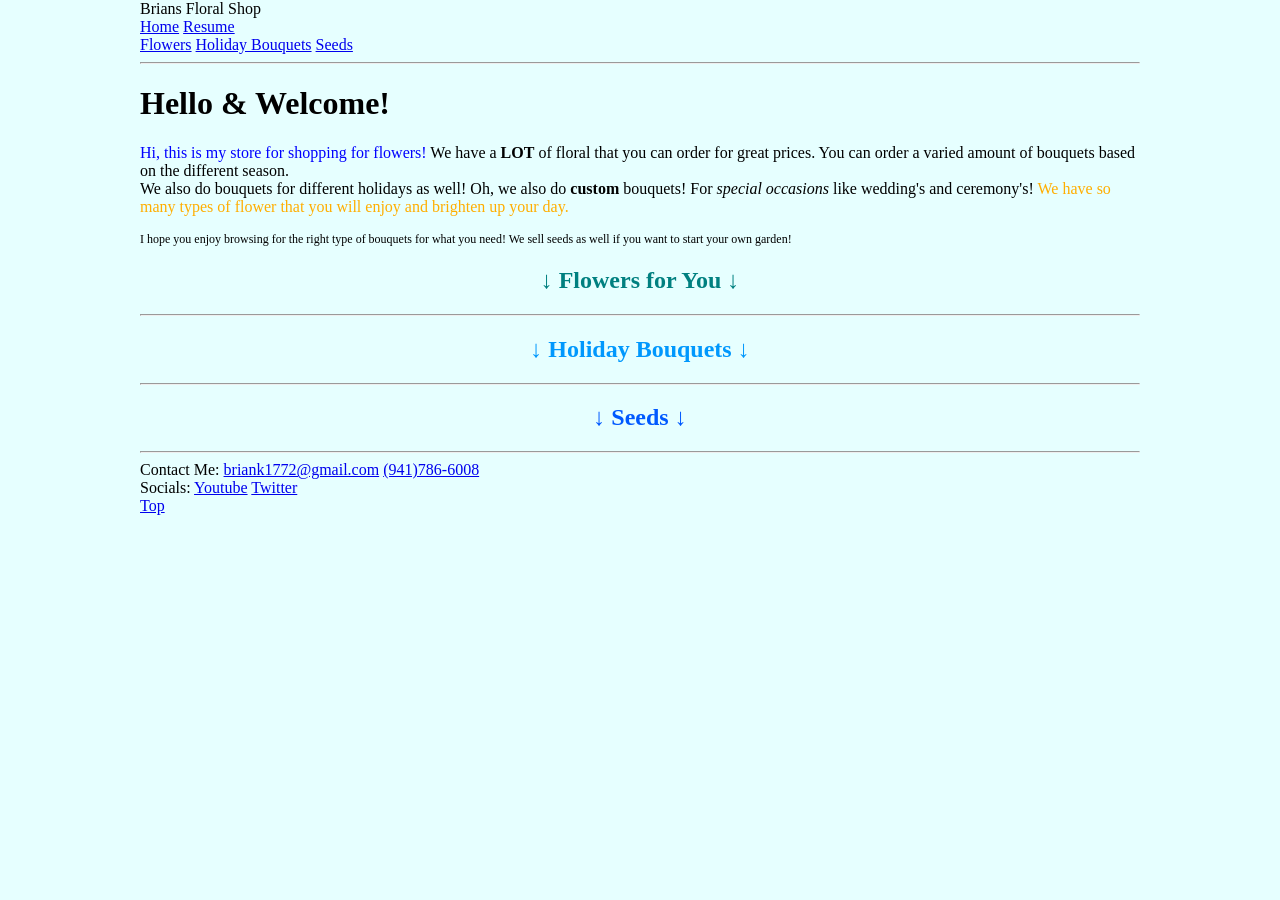
==== index.html @ 4b7fc326 "Rename BrainsFloralShop/index.html to index.html" ====
<!DOCTYPE HTML>
<html>
<head>
    <Title>Brians Floral Shop</Title>
    <meta charset="utf-8">
    <meta name="author" content="Brian">
    <meta name="description" content="This site is for browsing and buying flowers.">
    <!--Created on 8/17, 2026-->
</head>
<body style="background-color:#e6ffff; max-width: 1000px; margin:auto;">
    <header>Brians Floral Shop</header>
    <nav id="Top">
        <a href="index.htm">Home</a>
        <a href="Resume.htm">Resume</a><br>
        <a href="#Flowers">Flowers</a>
        <a href="#Holiday">Holiday Bouquets</a>
        <a href="#Seeds">Seeds</a>
    </nav>
    <main>
    <hr>
    <h1>Hello & Welcome!</h1>
    <p><span style="color:blue">Hi, this is my store for shopping for flowers!</span> We have a <b>LOT</b> of floral
    that you can order for great prices. You can order a varied amount of bouquets
    based on the different season.<br> We also do bouquets for different holidays as well!
    Oh, we also do <b>custom</b> bouquets! For <em>special occasions</em> like 
    wedding's and ceremony's! <span style="color:rgb(255, 174, 0)">We have so many types of flower that you will enjoy
    and brighten up your day.</span><br></p>
    <p style="font-size:12px">I hope you enjoy browsing for the right type of bouquets for what you need! We sell seeds as well if you want to start your own garden!</p>
    <h2 style="color:#008080; text-align: center" id="Flowers">↓ Flowers for You ↓</h2>
    <hr>
    <h2 style="color:rgb(0, 152, 253); text-align: center" id="Holiday">↓ Holiday Bouquets ↓</h2>
    <hr>
    <h2 style="color:rgb(0, 89, 255); text-align: center" id="Seeds">↓ Seeds ↓</h2>
    </main>
    <hr>
    <footer>
        Contact Me:
        <a href="mailto:briank1772@gmail.com">briank1772@gmail.com</a>
        <a href="tel:9417866008">(941)786-6008</a><br>
        Socials:
        <a href="https://www.youtube.com" target="_blank">Youtube</a>
        <a href="https://x.com/home" target="_blank">Twitter</a><br>
        <a href="#Top">Top</a><br>
    </footer>
</body>
</html>
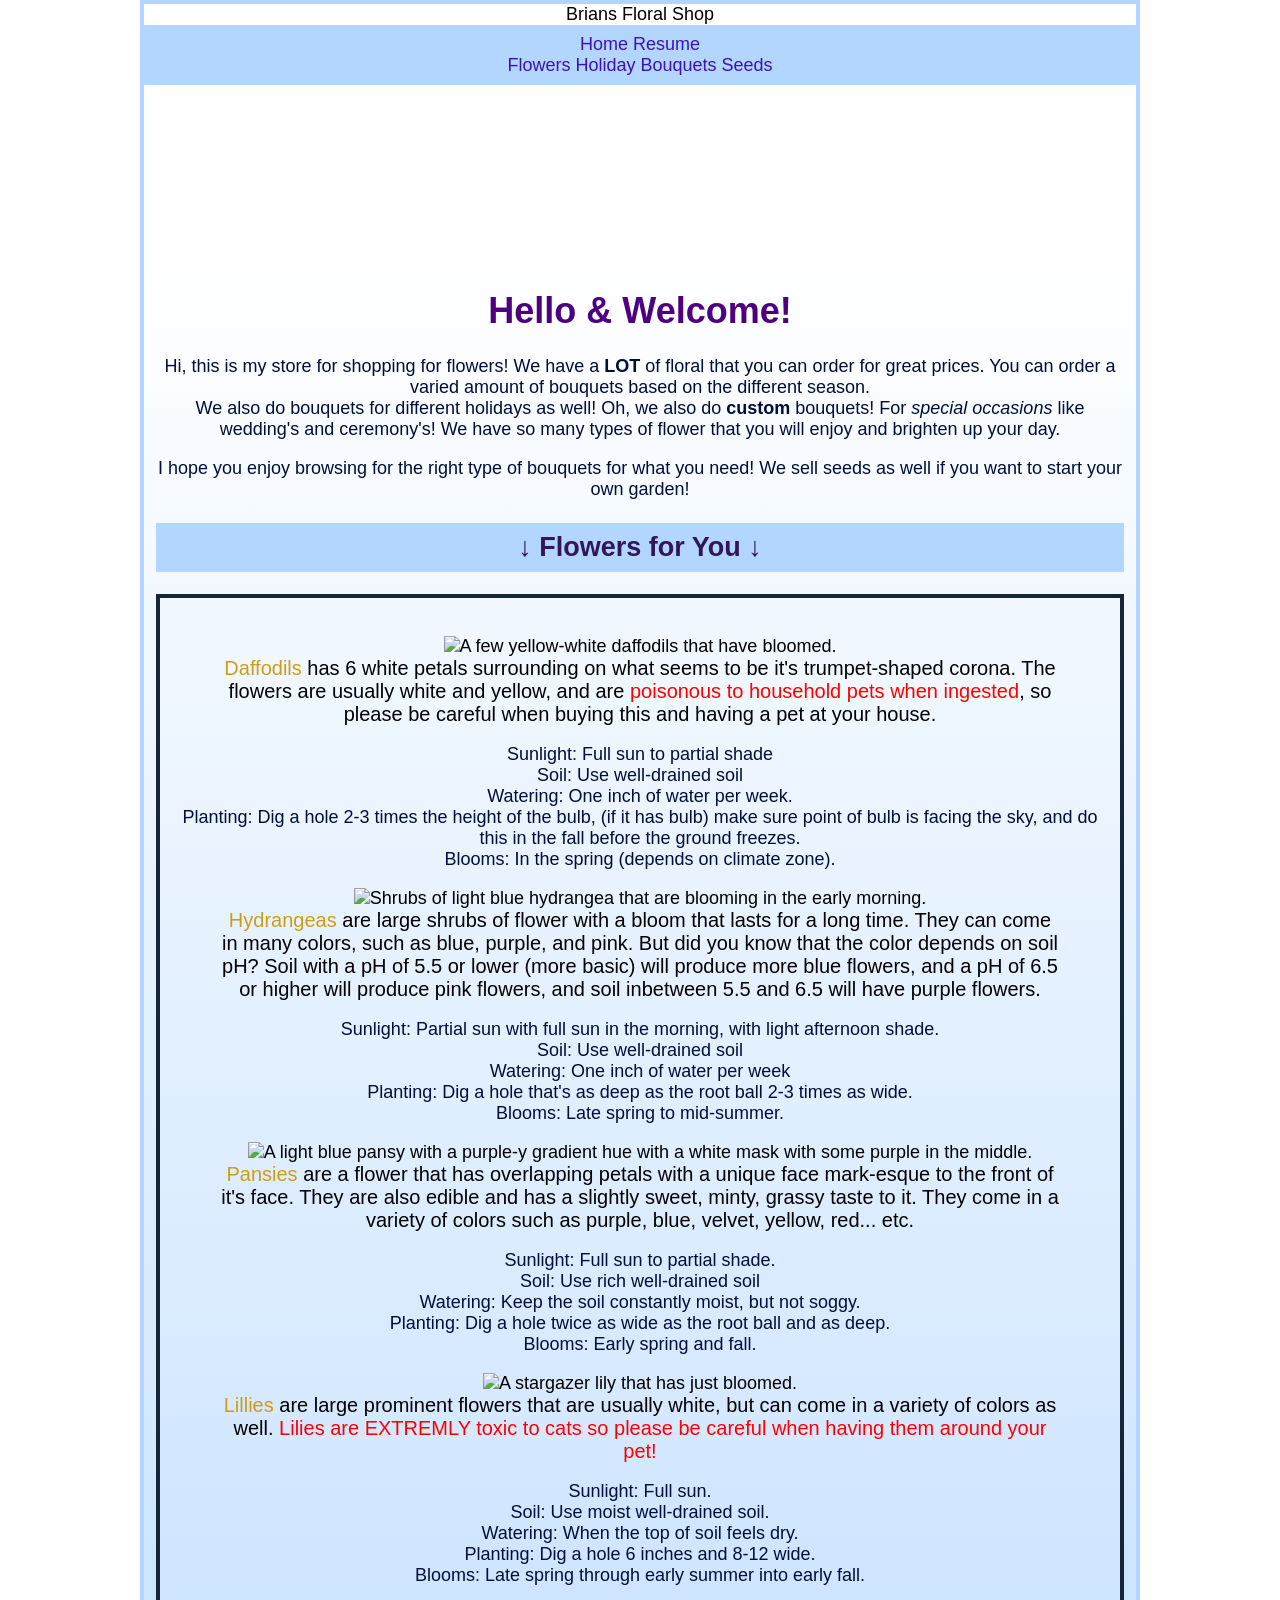
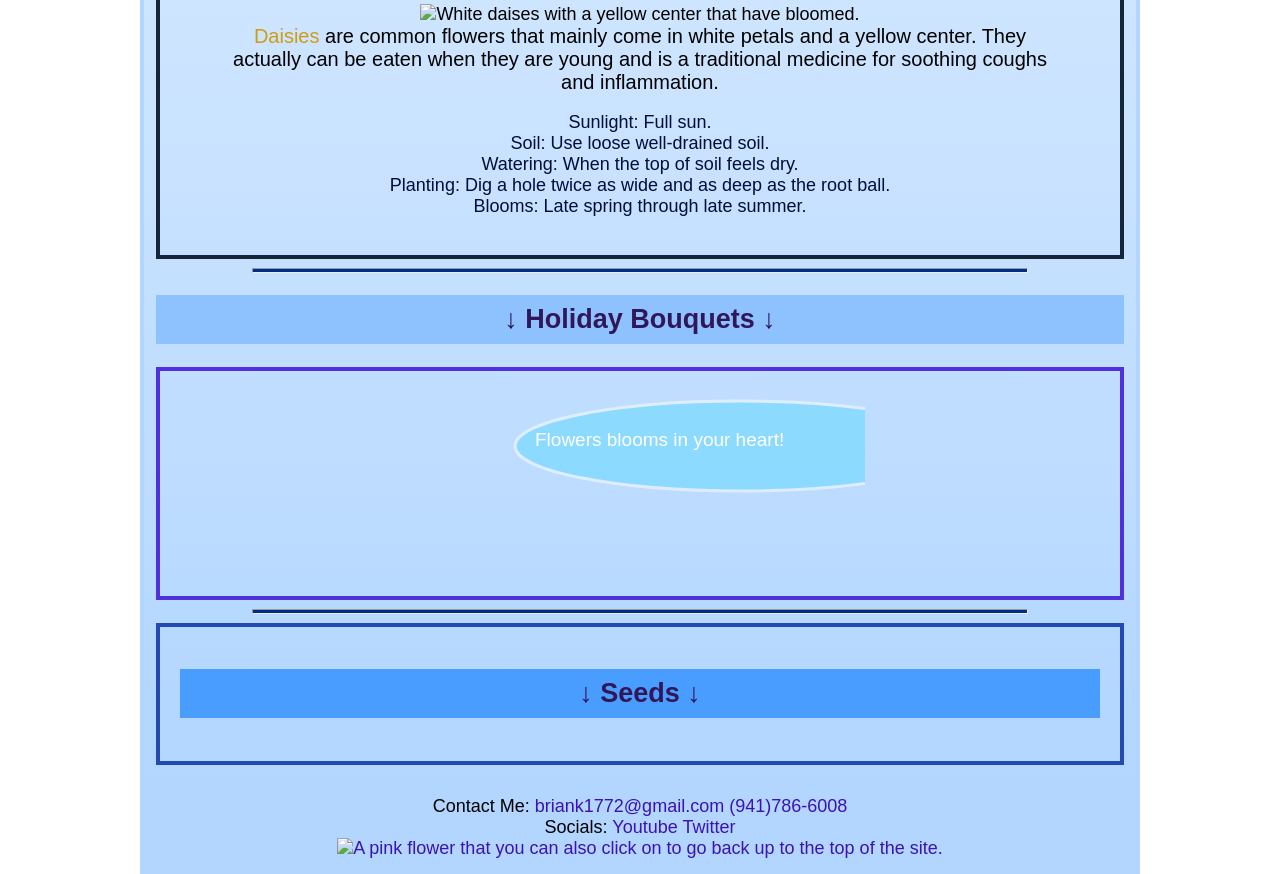
==== commit 0b6e6191: "Add files via upload" ====
--- a/index.html
+++ b/index.html
@@ -5,42 +5,121 @@
     <meta charset="utf-8">
     <meta name="author" content="Brian">
     <meta name="description" content="This site is for browsing and buying flowers.">
+    <meta name="viewport" content="width=device-width, initial-scale=1.0">
+    <link href="epicstyle.css" rel="stylesheet" type="text/css">
+    <style>
+    </style>
+    <!--maybe there is too many borders-->
     <!--Created on 8/17, 2026-->
 </head>
-<body style="background-color:#e6ffff; max-width: 1000px; margin:auto;">
-    <header>Brians Floral Shop</header>
+<body>
+    <div id="Whole">
+    <header> Brians Floral Shop
     <nav id="Top">
-        <a href="index.htm">Home</a>
-        <a href="Resume.htm">Resume</a><br>
+        <a href="index.html">Home</a>
+        <a href="resume.html">Resume</a><br>
         <a href="#Flowers">Flowers</a>
         <a href="#Holiday">Holiday Bouquets</a>
         <a href="#Seeds">Seeds</a>
-    </nav>
+    </nav></header>
+
     <main>
-    <hr>
     <h1>Hello & Welcome!</h1>
-    <p><span style="color:blue">Hi, this is my store for shopping for flowers!</span> We have a <b>LOT</b> of floral
+    <p>Hi, this is my store for shopping for flowers! We have a <b>LOT</b> of floral
     that you can order for great prices. You can order a varied amount of bouquets
     based on the different season.<br> We also do bouquets for different holidays as well!
     Oh, we also do <b>custom</b> bouquets! For <em>special occasions</em> like 
-    wedding's and ceremony's! <span style="color:rgb(255, 174, 0)">We have so many types of flower that you will enjoy
-    and brighten up your day.</span><br></p>
-    <p style="font-size:12px">I hope you enjoy browsing for the right type of bouquets for what you need! We sell seeds as well if you want to start your own garden!</p>
-    <h2 style="color:#008080; text-align: center" id="Flowers">↓ Flowers for You ↓</h2>
+    wedding's and ceremony's! We have so many types of flower that you will enjoy
+    and brighten up your day.<br></p>
+    <p>I hope you enjoy browsing for the right type of bouquets for what you need! We sell seeds as well if you want to start your own garden!</p>
+
+    <h2 id="Flowers">↓ Flowers for You ↓</h2>
+    <div class="Flowers">
+    <figure><img src="images/daffodil4.jpg" alt="A few yellow-white daffodils that have bloomed."><figcaption><span>Daffodils</span> has 6 white petals surrounding
+        on what seems to be it's trumpet-shaped corona. The flowers are usually white and yellow, and are <span class="poisonous">poisonous
+        to household pets when ingested</span>, so please be careful when buying this and having a pet at your house.<br>
+    </figcaption> </figure>
+    <p>Sunlight: Full sun to partial shade<br>
+    Soil: Use well-drained soil<br>
+    Watering: One inch of water per week.<br>
+    Planting: Dig a hole 2-3 times the height of the bulb, (if it has bulb) make sure point of bulb is facing the sky, and do this in the fall before the ground freezes.<br>
+    Blooms: In the spring (depends on climate zone).
+    </p>
+    <figure><img src="images/hydragea.jpg" alt="Shrubs of light blue hydrangea that are blooming in the early morning."><figcaption><span>Hydrangeas</span> are large shrubs of flower with a bloom that lasts for a long time. They
+        can come in many colors, such as blue, purple, and pink. But did you know that the color depends on soil pH? Soil with a pH of 5.5 or lower (more basic) will produce
+        more blue flowers, and a pH of 6.5 or higher will produce pink flowers, and soil inbetween 5.5 and 6.5 will have purple flowers.
+    </figcaption></figure>
+    <p>Sunlight: Partial sun with full sun in the morning, with light afternoon shade.<br>
+    Soil: Use well-drained soil<br>
+    Watering: One inch of water per week<br>
+    Planting: Dig a hole that's as deep as the root ball 2-3 times as wide.<br>
+    Blooms: Late spring to mid-summer.
+    </p>
+    <figure><img src="images/pansies.jpg" alt="A light blue pansy with a purple-y gradient hue with a white mask with some purple in the middle."><figcaption><span>Pansies</span> are a flower that has overlapping petals with a unique face mark-esque
+        to the front of it's face. They are also edible and has a slightly sweet, minty, grassy taste to it. They come in a variety of colors such as purple, blue, velvet,
+        yellow, red... etc.
+    </figcaption></figure>
+    <p>Sunlight: Full sun to partial shade.<br>
+    Soil: Use rich well-drained soil<br>
+    Watering: Keep the soil constantly moist, but not soggy.<br>
+    Planting: Dig a hole twice as wide as the root ball and as deep.<br>
+    Blooms: Early spring and fall.
+    </p>
+    <figure><img src="images/stargazerlily.jpg" alt="A stargazer lily that has just bloomed."><figcaption><span>Lillies</span> are large prominent flowers that are usually white, but can come in a variety of colors
+        as well. <span class="poisonous">Lilies are EXTREMLY toxic to cats so please be careful when having them around your pet!</span>
+    </figcaption></figure>
+    <p>Sunlight: Full sun.<br>
+    Soil: Use moist well-drained soil.<br>
+    Watering: When the top of soil feels dry.<br>
+    Planting: Dig a hole 6 inches and 8-12 wide.<br>
+    Blooms: Late spring through early summer into early fall.
+    </p>
+    <figure><img src="images/shastadaisy.jpg" alt="White daises with a yellow center that have bloomed."><figcaption><span>Daisies</span> are common flowers that mainly come in white petals and a yellow center. They actually
+        can be eaten when they are young and is a traditional medicine for soothing coughs and inflammation.
+    </figcaption></figure>
+    <p>Sunlight: Full sun.<br>
+    Soil: Use loose well-drained soil.<br>
+    Watering: When the top of soil feels dry.<br>
+    Planting: Dig a hole twice as wide and as deep as the root ball.<br>
+    Blooms: Late spring through late summer.
+    </p>
+    </div> <!--Close Flowers-->
+
     <hr>
-    <h2 style="color:rgb(0, 152, 253); text-align: center" id="Holiday">↓ Holiday Bouquets ↓</h2>
+
+    <h2 id="Holiday">↓ Holiday Bouquets ↓</h2>
+    <div class="Holiday">
+    <svg width="450" height="180">
+    <rect x="100" y="10" rx="500" ry="300" width="450" height="90" style="fill:rgb(93, 217, 255); stroke:rgb(255, 255, 255); stroke-width: 3; opacity:0.5" />
+    <text x="120" y="55" font-size="19" fill="white">Flowers blooms in your heart!
+    <!--This is hard to use.-->
+    <!--I still need to do bouquet's and seeds but I am running out of time and I want to upload the site now. I will do these later-->
+    </text>
+    </svg>
+    </div> <!--Close Holiday-->
+
     <hr>
-    <h2 style="color:rgb(0, 89, 255); text-align: center" id="Seeds">↓ Seeds ↓</h2>
+
+    <div class="Seeds">
+    <h2 id="Seeds">↓ Seeds ↓</h2>
+    </div> <!--Close Seeds-->
+    
     </main>
-    <hr>
+    </div> <!--Light blue border around page, close Whole-->
+  
+
     <footer>
+        <div id="Social">
         Contact Me:
         <a href="mailto:briank1772@gmail.com">briank1772@gmail.com</a>
         <a href="tel:9417866008">(941)786-6008</a><br>
         Socials:
         <a href="https://www.youtube.com" target="_blank">Youtube</a>
         <a href="https://x.com/home" target="_blank">Twitter</a><br>
-        <a href="#Top">Top</a><br>
+        <a href="#Top">
+            <img src="images/pinkflower.gif" alt="A pink flower that you can also click on to go back up to the top of the site.">
+        </a><br>
+        </div> <!--Close Social-->
     </footer>
 </body>
-</html>
+</html>
--- a/epicstyle.css
+++ b/epicstyle.css
@@ -0,0 +1,34 @@
+        body {max-width: 1000px; margin: auto; background-image:url(images/repeatflower.jpg); font-family: Century Gothic, sans-serif; font-size: 18px; text-align:center}
+        header {height:250px; background-image:url(images/banner.jpg); text-align: center}
+        main {background-image: linear-gradient(to bottom, rgb(255, 255, 255) 0%, #b2d6ff 100%); padding: 12px}
+        h1 {color:#4d0080}
+        h2 {color:#31175a; text-align: center}
+        p {color:rgb(0, 14, 59); font-size: 18px;}
+        figcaption {font-size: 20px;}
+        span {color:rgb(206, 157, 21)}
+        hr {width:80%; height:3px; background-color:rgb(0, 44, 138)}
+        aside {width:20%; float:left; text-align:right; padding:14px; box-sizing:border-box;}
+        section {width:95%; padding:10px; box-sizing:border-box; }
+        abbr {border-bottom: 3px dotted black; cursor: help}
+        footer {background-color:#b2d6ff}
+        footer a {color:rgb(61, 18, 179); text-decoration:none;} /* no underline */
+        footer a:hover {color:rgb(0, 197, 181)}
+        nav {background-color:#b2d6ff; text-align: center; padding: 10px}
+        nav a {color:rgb(61, 18, 179); text-decoration:none;} /* no underline */
+        nav a:hover {color:rgb(0, 197, 181)}
+        nav nav ul li.selected a {color:white; background-color:gray}
+        nav li {display:inline; list-style:none} /* no bullets */
+        .Flowers {border: 4px solid #152638; padding: 20px}
+        .Holiday {border: 4px solid #4f30db; padding: 20px}
+        .Seeds {border: 4px solid #224ab1; padding: 20px}
+        .poisonous {color:rgb(255, 0, 0)}
+        #Resume { border: 4px solid #074588; padding: 20px; 
+                margin: 20px; background-color: #e7f6ff; box-shadow: 10px 5px 5px #888888; }
+        #Resume a {color:rgb(61, 18, 179); text-decoration:none;} /* no underline */
+        #Resume a:hover {color:rgb(0, 197, 181)}
+        #Whole {border: 4px solid #b2d6ff; padding: 0px; text-align: center}
+        #Social {text-align: center; padding: 15px}
+        #Top {background-color: #b2d6ff; padding: 9px;}
+        #Flowers {background-color: #b2d6ff; padding: 9px;}
+        #Holiday {background-color: #8ec2ff; padding: 9px;}
+        #Seeds {background-color: #489dff; padding: 9px;}
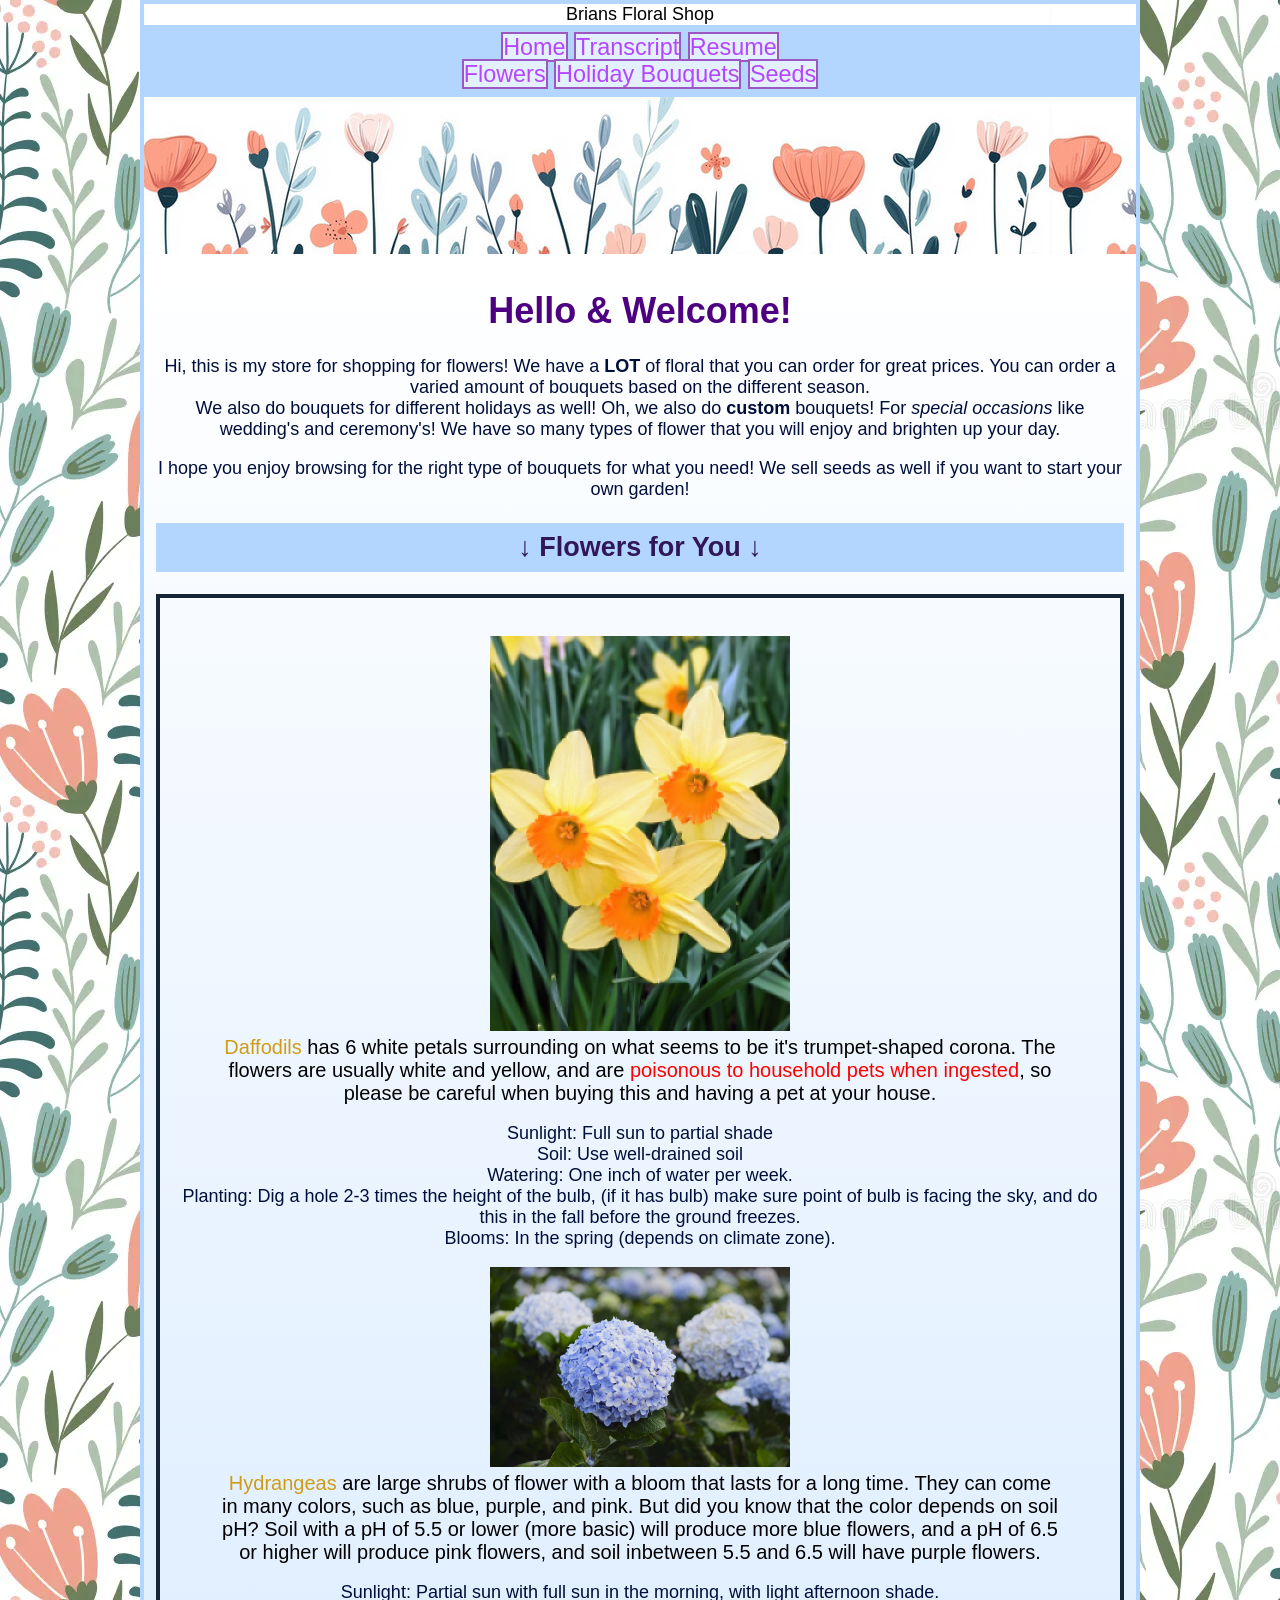
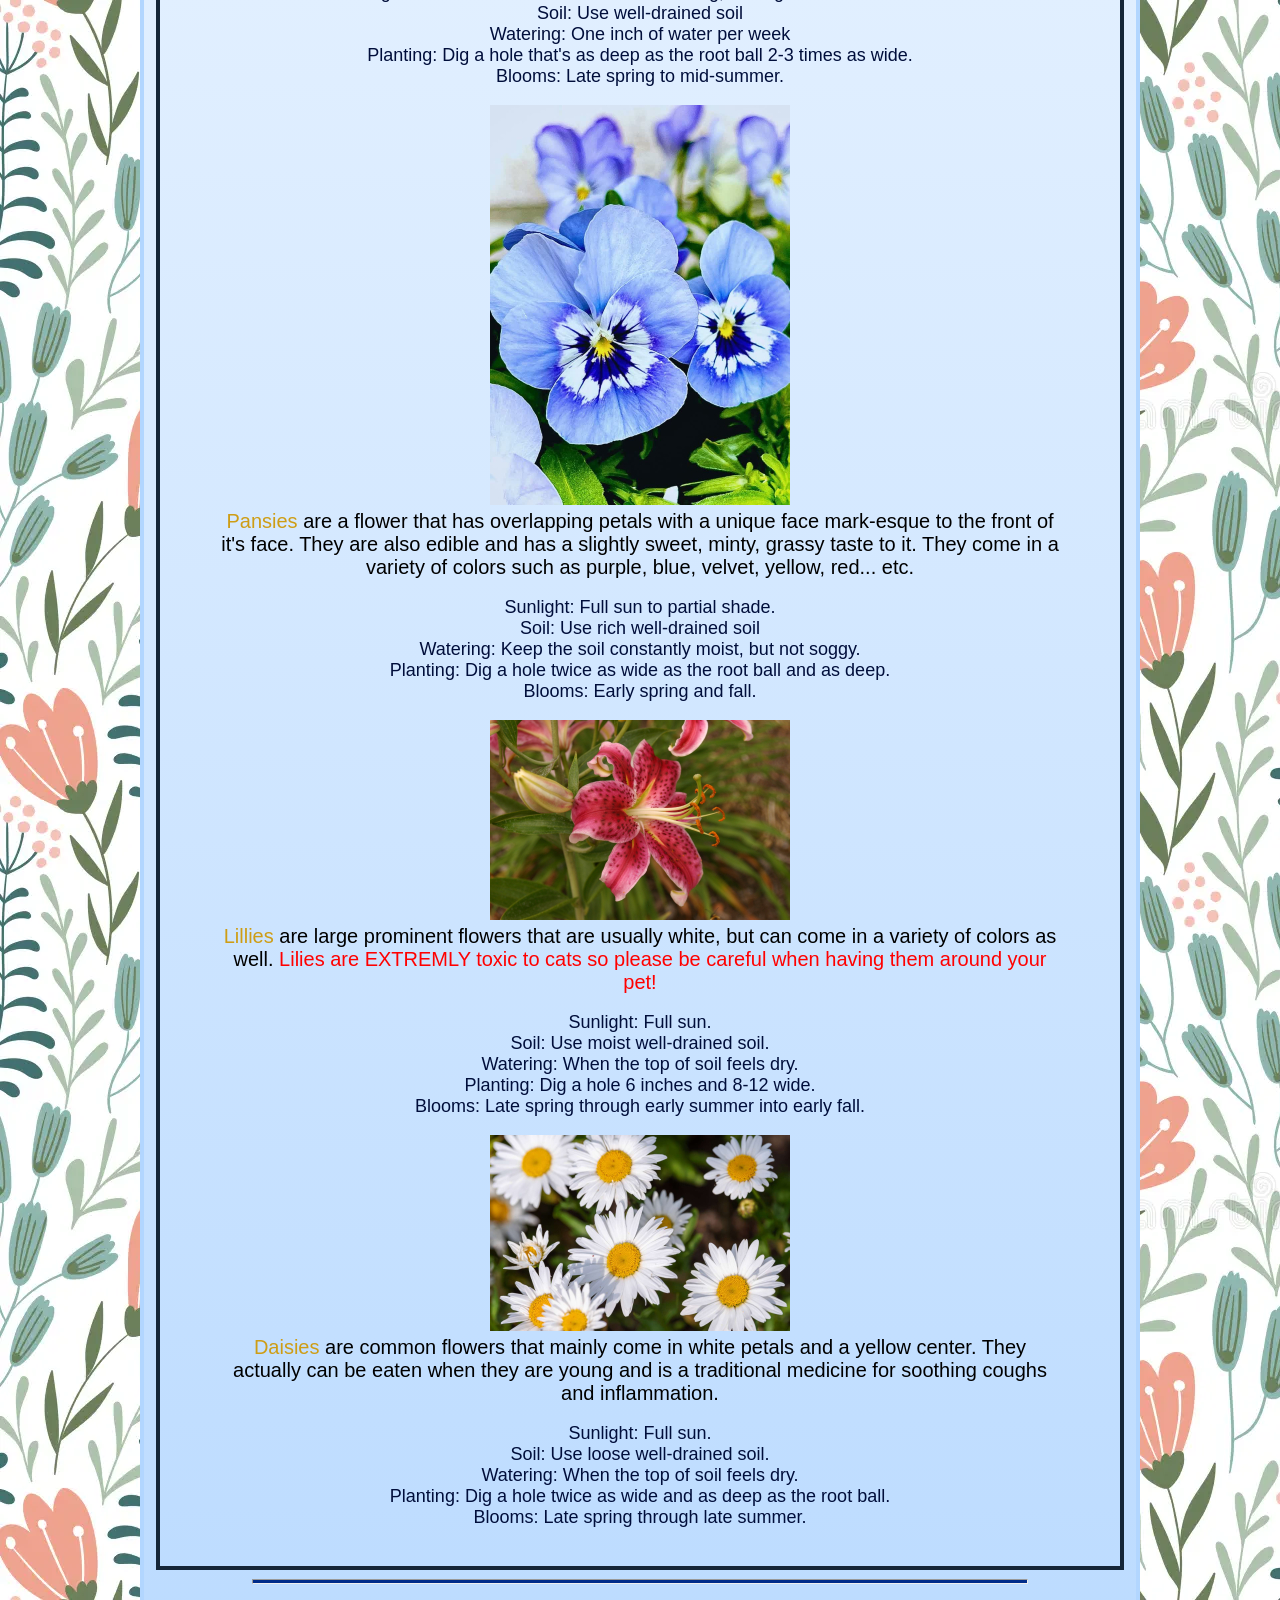
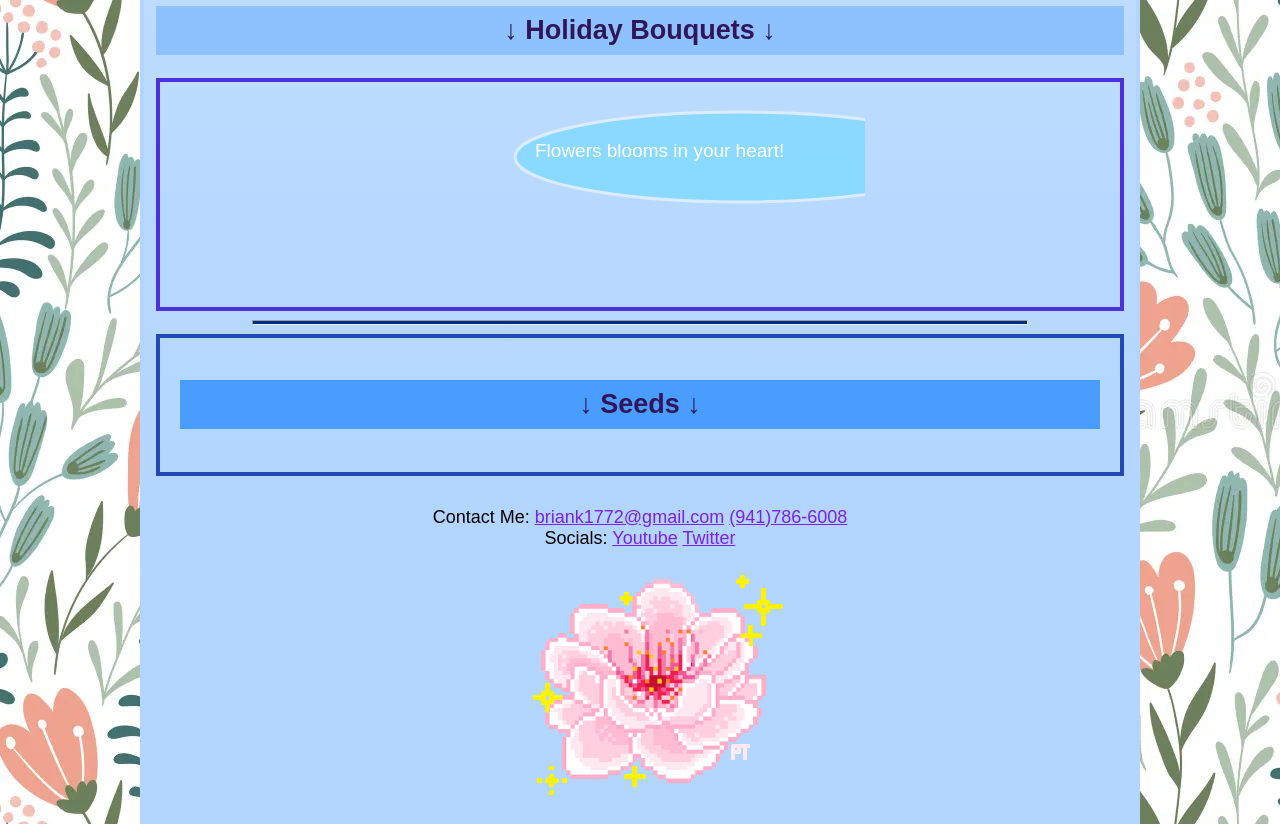
==== commit 28d5e9b4: "Add files via upload" ====
--- a/index.html
+++ b/index.html
@@ -17,6 +17,7 @@
     <header> Brians Floral Shop
     <nav id="Top">
         <a href="index.html">Home</a>
+        <a href="transcript.html">Transcript</a>
         <a href="resume.html">Resume</a><br>
         <a href="#Flowers">Flowers</a>
         <a href="#Holiday">Holiday Bouquets</a>
--- a/epicstyle.css
+++ b/epicstyle.css
@@ -3,6 +3,7 @@
         main {background-image: linear-gradient(to bottom, rgb(255, 255, 255) 0%, #b2d6ff 100%); padding: 12px}
         h1 {color:#4d0080}
         h2 {color:#31175a; text-align: center}
+        h3 {color:#6200ff; text-align: center}
         p {color:rgb(0, 14, 59); font-size: 18px;}
         figcaption {font-size: 20px;}
         span {color:rgb(206, 157, 21)}
@@ -10,21 +11,30 @@
         aside {width:20%; float:left; text-align:right; padding:14px; box-sizing:border-box;}
         section {width:95%; padding:10px; box-sizing:border-box; }
         abbr {border-bottom: 3px dotted black; cursor: help}
+        li {text-align: center; padding: 5px}
+        ul {list-style-image: url(images/yellowflower.png); text-align: center; padding-inline: 20px; font-size: 1.1em}
+        ol {list-style: decimal; text-align: center; padding-inline: 20px; font-size: 1.1em}
+        dl {text-align: center; padding-inline: 20px; font-size: 1.1em}
         footer {background-color:#b2d6ff}
-        footer a {color:rgb(61, 18, 179); text-decoration:none;} /* no underline */
+        footer a {color:rgb(125, 33, 230);}
         footer a:hover {color:rgb(0, 197, 181)}
-        nav {background-color:#b2d6ff; text-align: center; padding: 10px}
-        nav a {color:rgb(61, 18, 179); text-decoration:none;} /* no underline */
+        nav {background-color:#b2d6ff; text-align: center; padding: 20px; font-size: 1.3em;}
+        nav a {color:rgb(181, 70, 255); text-decoration:none; background-color: #e3f0ff; border: 2px solid #9b58c2; display:block; width:30%;} /* no underline */
         nav a:hover {color:rgb(0, 197, 181)}
         nav nav ul li.selected a {color:white; background-color:gray}
-        nav li {display:inline; list-style:none} /* no bullets */
+        nav li {display:inline; list-style:none;} /* no bullets */
+        nav li a {border:2px #200077 solid; padding:6px}
+        @media only screen and (min-width: 640px) {nav a {display:inline}
+        nav li {display:inline; padding: 6px; list-style:none;} }
         .Flowers {border: 4px solid #152638; padding: 20px}
         .Holiday {border: 4px solid #4f30db; padding: 20px}
         .Seeds {border: 4px solid #224ab1; padding: 20px}
         .poisonous {color:rgb(255, 0, 0)}
+        #Transcript { border: 4px solid #074588; padding: 20px; 
+                margin: 20px; background-color: #e7f6ff; box-shadow: 10px 5px 5px #888888; }
         #Resume { border: 4px solid #074588; padding: 20px; 
                 margin: 20px; background-color: #e7f6ff; box-shadow: 10px 5px 5px #888888; }
-        #Resume a {color:rgb(61, 18, 179); text-decoration:none;} /* no underline */
+        #Resume a {color:rgb(181, 70, 255); text-decoration:none;} /* no underline */
         #Resume a:hover {color:rgb(0, 197, 181)}
         #Whole {border: 4px solid #b2d6ff; padding: 0px; text-align: center}
         #Social {text-align: center; padding: 15px}
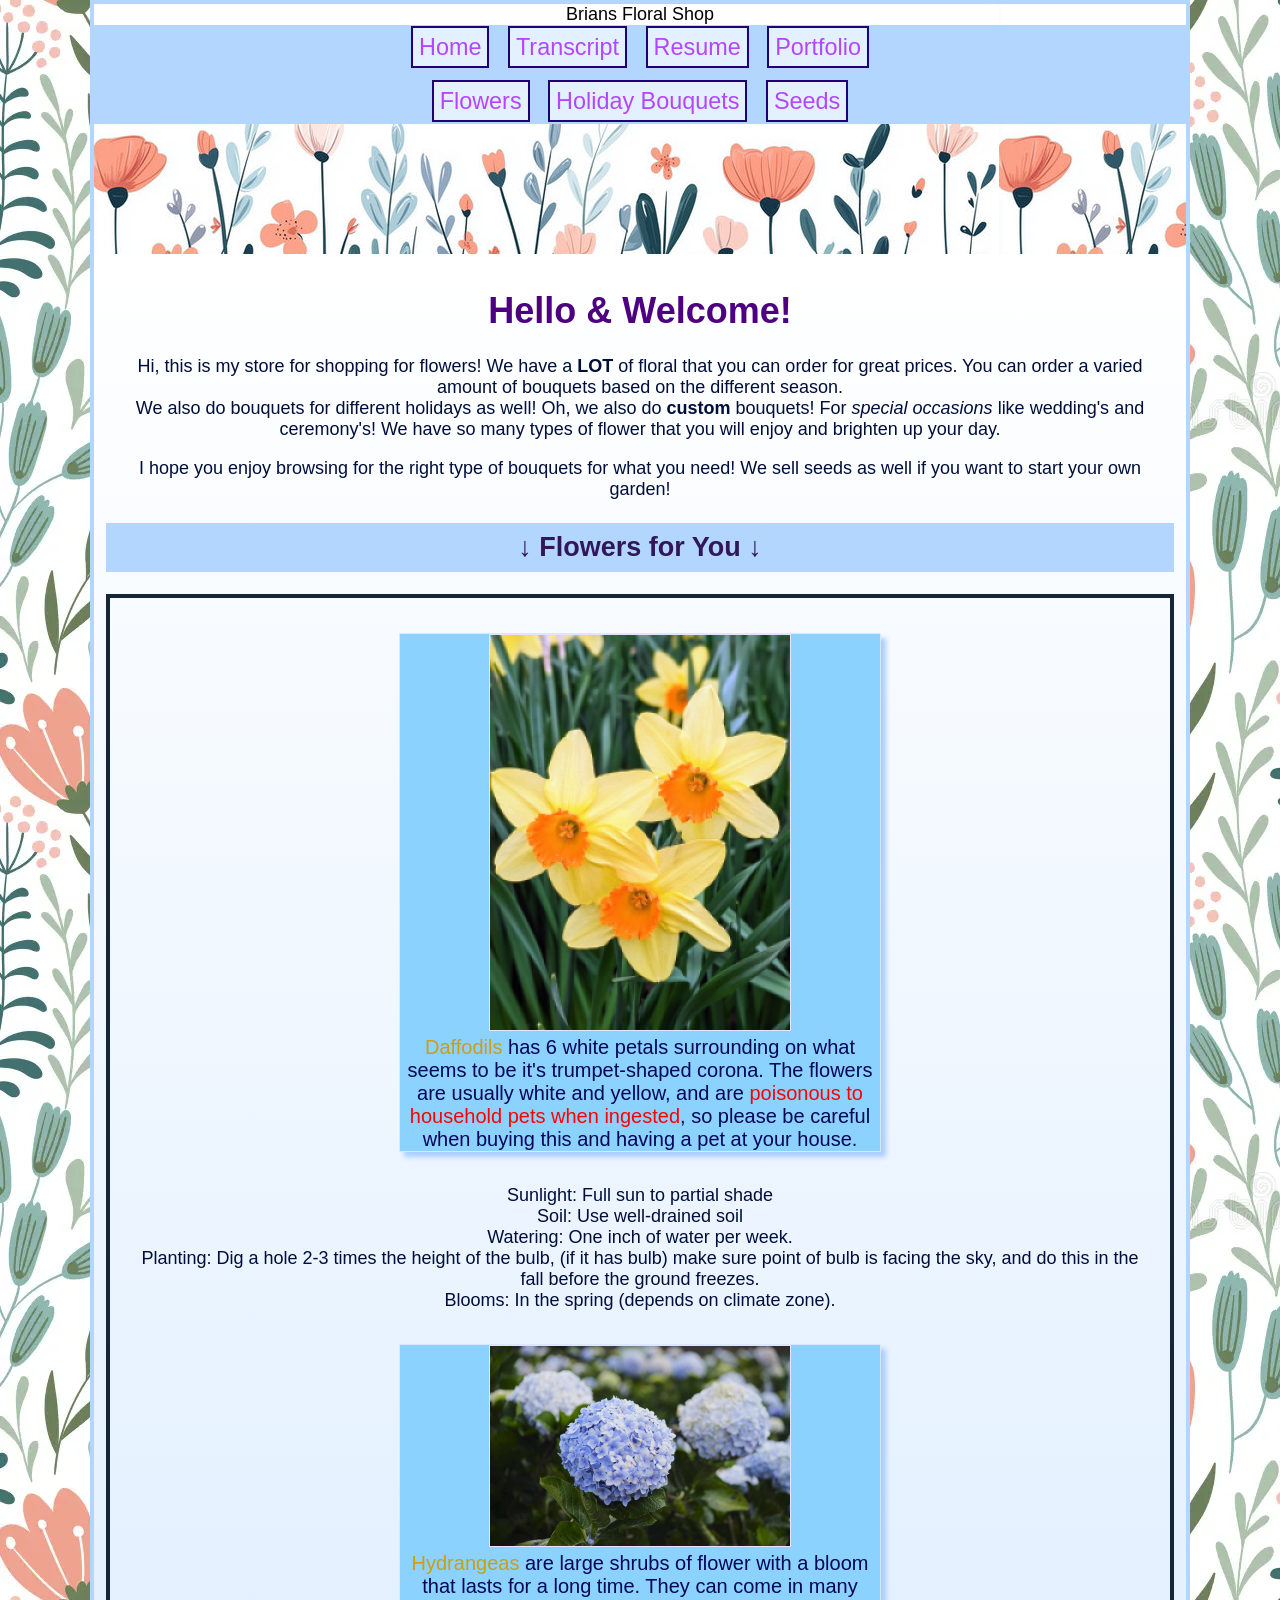
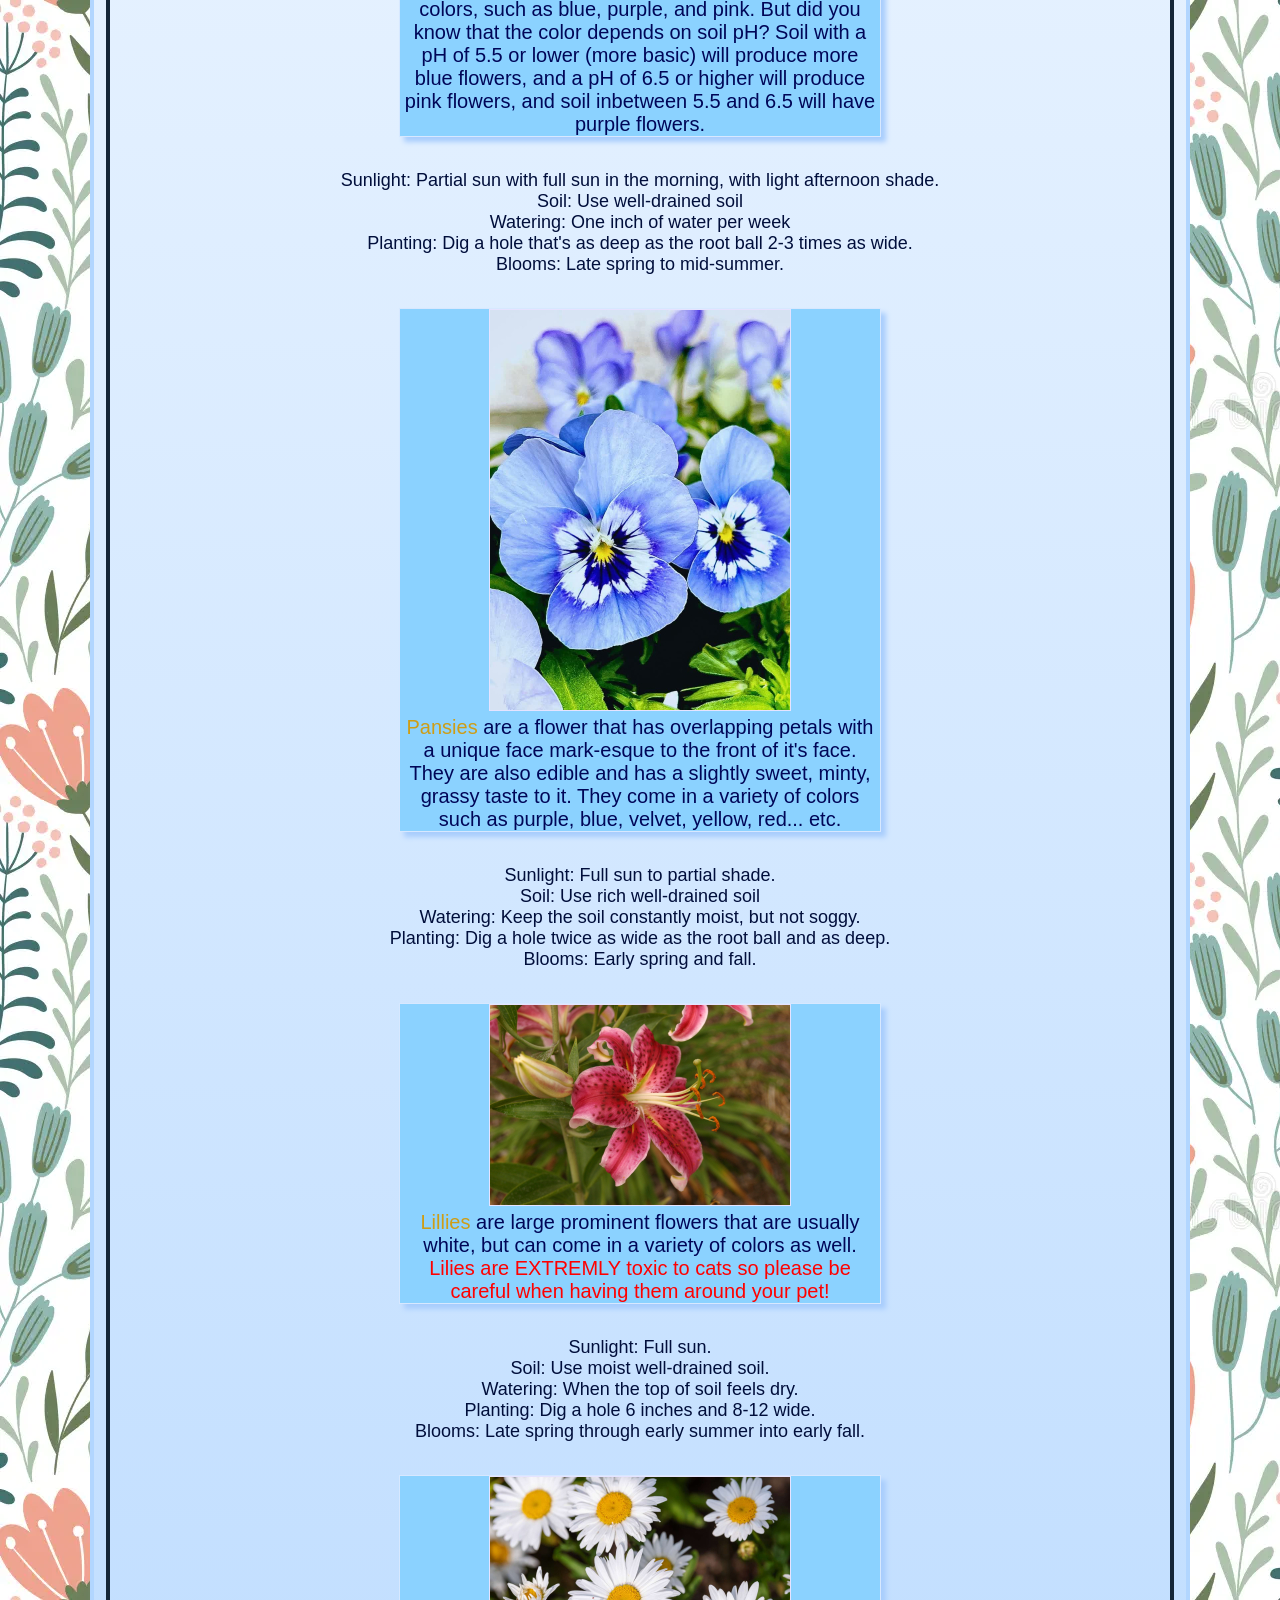
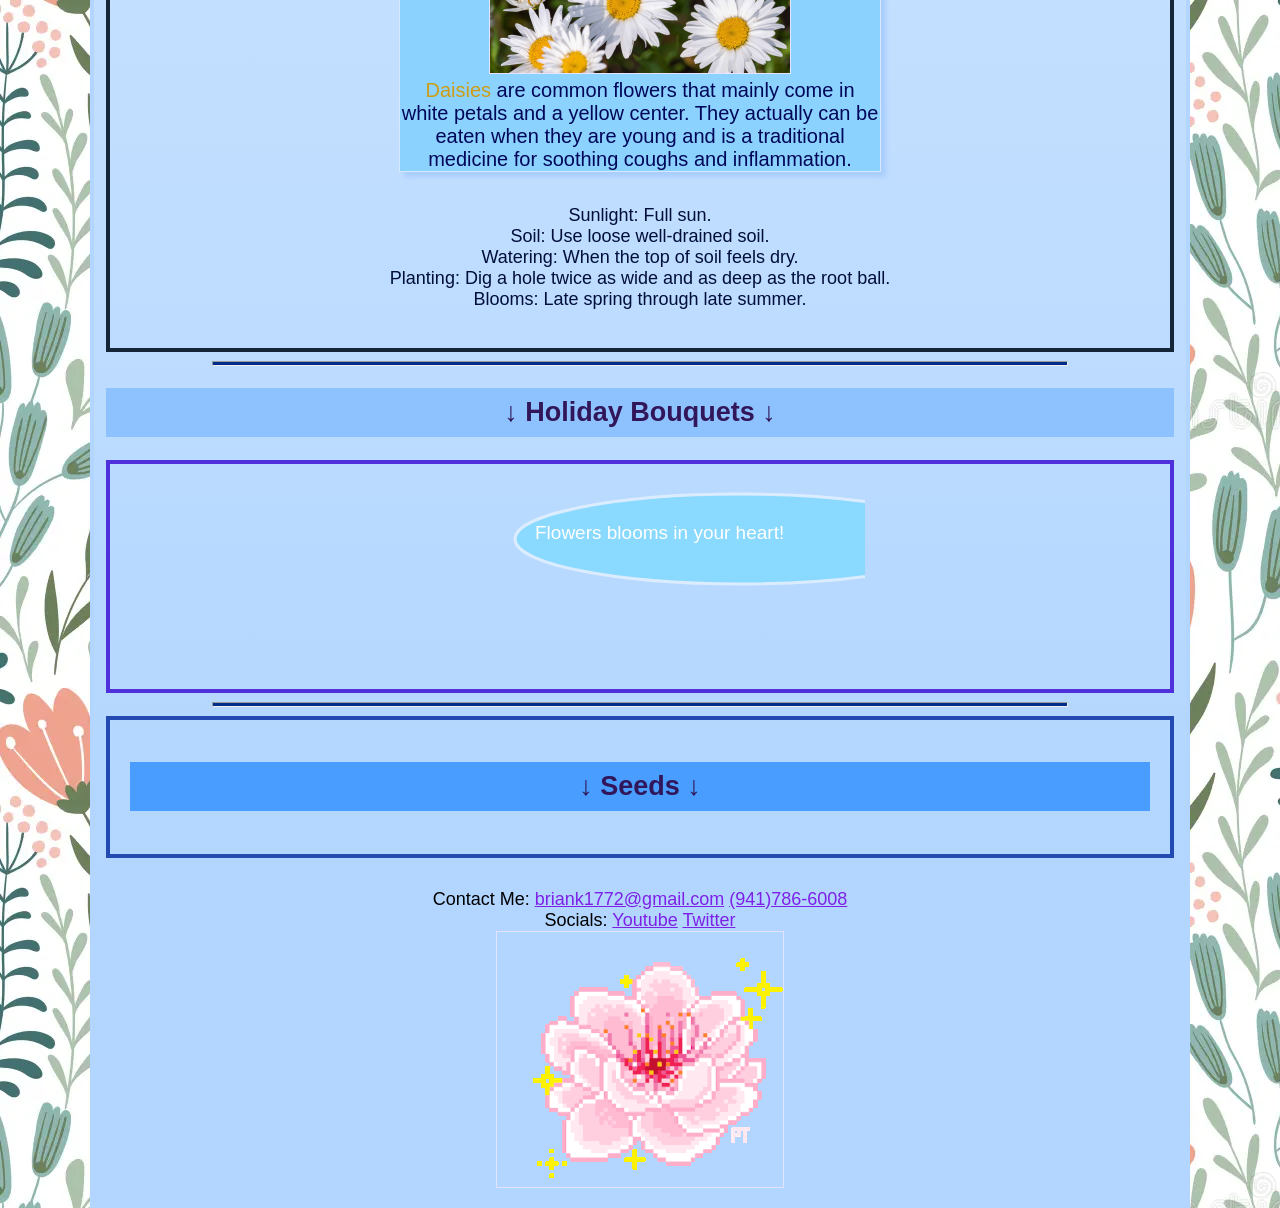
==== commit 6a32a534: "Add files via upload" ====
--- a/index.html
+++ b/index.html
@@ -16,12 +16,13 @@
     <div id="Whole">
     <header> Brians Floral Shop
     <nav id="Top">
-        <a href="index.html">Home</a>
-        <a href="transcript.html">Transcript</a>
-        <a href="resume.html">Resume</a><br>
-        <a href="#Flowers">Flowers</a>
-        <a href="#Holiday">Holiday Bouquets</a>
-        <a href="#Seeds">Seeds</a>
+        <li><a href="index.html">Home</a></li>
+        <li><a href="transcript.html">Transcript</a></li>
+        <li><a href="resume.html">Resume</a></li>
+        <li><a href="portfolio.html">Portfolio</a></li><br><br>
+        <li><a href="#Flowers">Flowers</a></li>
+        <li><a href="#Holiday">Holiday Bouquets</a></li>
+        <li><a href="#Seeds">Seeds</a></li>
     </nav></header>
 
     <main>
--- a/epicstyle.css
+++ b/epicstyle.css
@@ -1,35 +1,47 @@
-        body {max-width: 1000px; margin: auto; background-image:url(images/repeatflower.jpg); font-family: Century Gothic, sans-serif; font-size: 18px; text-align:center}
+        body {max-width: 1100px; margin: auto; background-image:url(images/repeatflower.jpg); font-family: Century Gothic, sans-serif; font-size: 18px; text-align:center}
         header {height:250px; background-image:url(images/banner.jpg); text-align: center}
         main {background-image: linear-gradient(to bottom, rgb(255, 255, 255) 0%, #b2d6ff 100%); padding: 12px}
+
         h1 {color:#4d0080}
         h2 {color:#31175a; text-align: center}
         h3 {color:#6200ff; text-align: center}
+
         p {color:rgb(0, 14, 59); font-size: 18px;}
-        figcaption {font-size: 20px;}
+        img {max-width: 100%; height: auto; border: 1px solid #e5e3ff;}
+        figure {width:480px; display:inline-block; margin:15px; text-align:center; background-color: #8bd2ff; box-shadow: 5px 5px 5px #a8cdfd; border: 1px solid #d7e8ff; }
+        figcaption {font-size: 20px; color:rgb(0, 6, 88); text-align:center}
         span {color:rgb(206, 157, 21)}
         hr {width:80%; height:3px; background-color:rgb(0, 44, 138)}
         aside {width:20%; float:left; text-align:right; padding:14px; box-sizing:border-box;}
         section {width:95%; padding:10px; box-sizing:border-box; }
         abbr {border-bottom: 3px dotted black; cursor: help}
+
         li {text-align: center; padding: 5px}
         ul {list-style-image: url(images/yellowflower.png); text-align: center; padding-inline: 20px; font-size: 1.1em}
         ol {list-style: decimal; text-align: center; padding-inline: 20px; font-size: 1.1em}
         dl {text-align: center; padding-inline: 20px; font-size: 1.1em}
+
         footer {background-color:#b2d6ff}
         footer a {color:rgb(125, 33, 230);}
         footer a:hover {color:rgb(0, 197, 181)}
+
         nav {background-color:#b2d6ff; text-align: center; padding: 20px; font-size: 1.3em;}
         nav a {color:rgb(181, 70, 255); text-decoration:none; background-color: #e3f0ff; border: 2px solid #9b58c2; display:block; width:30%;} /* no underline */
         nav a:hover {color:rgb(0, 197, 181)}
         nav nav ul li.selected a {color:white; background-color:gray}
         nav li {display:inline; list-style:none;} /* no bullets */
         nav li a {border:2px #200077 solid; padding:6px}
+
         @media only screen and (min-width: 640px) {nav a {display:inline}
+
         nav li {display:inline; padding: 6px; list-style:none;} }
+
         .Flowers {border: 4px solid #152638; padding: 20px}
         .Holiday {border: 4px solid #4f30db; padding: 20px}
         .Seeds {border: 4px solid #224ab1; padding: 20px}
         .poisonous {color:rgb(255, 0, 0)}
+
+        #Portfolio {border: 4px }
         #Transcript { border: 4px solid #074588; padding: 20px; 
                 margin: 20px; background-color: #e7f6ff; box-shadow: 10px 5px 5px #888888; }
         #Resume { border: 4px solid #074588; padding: 20px; 
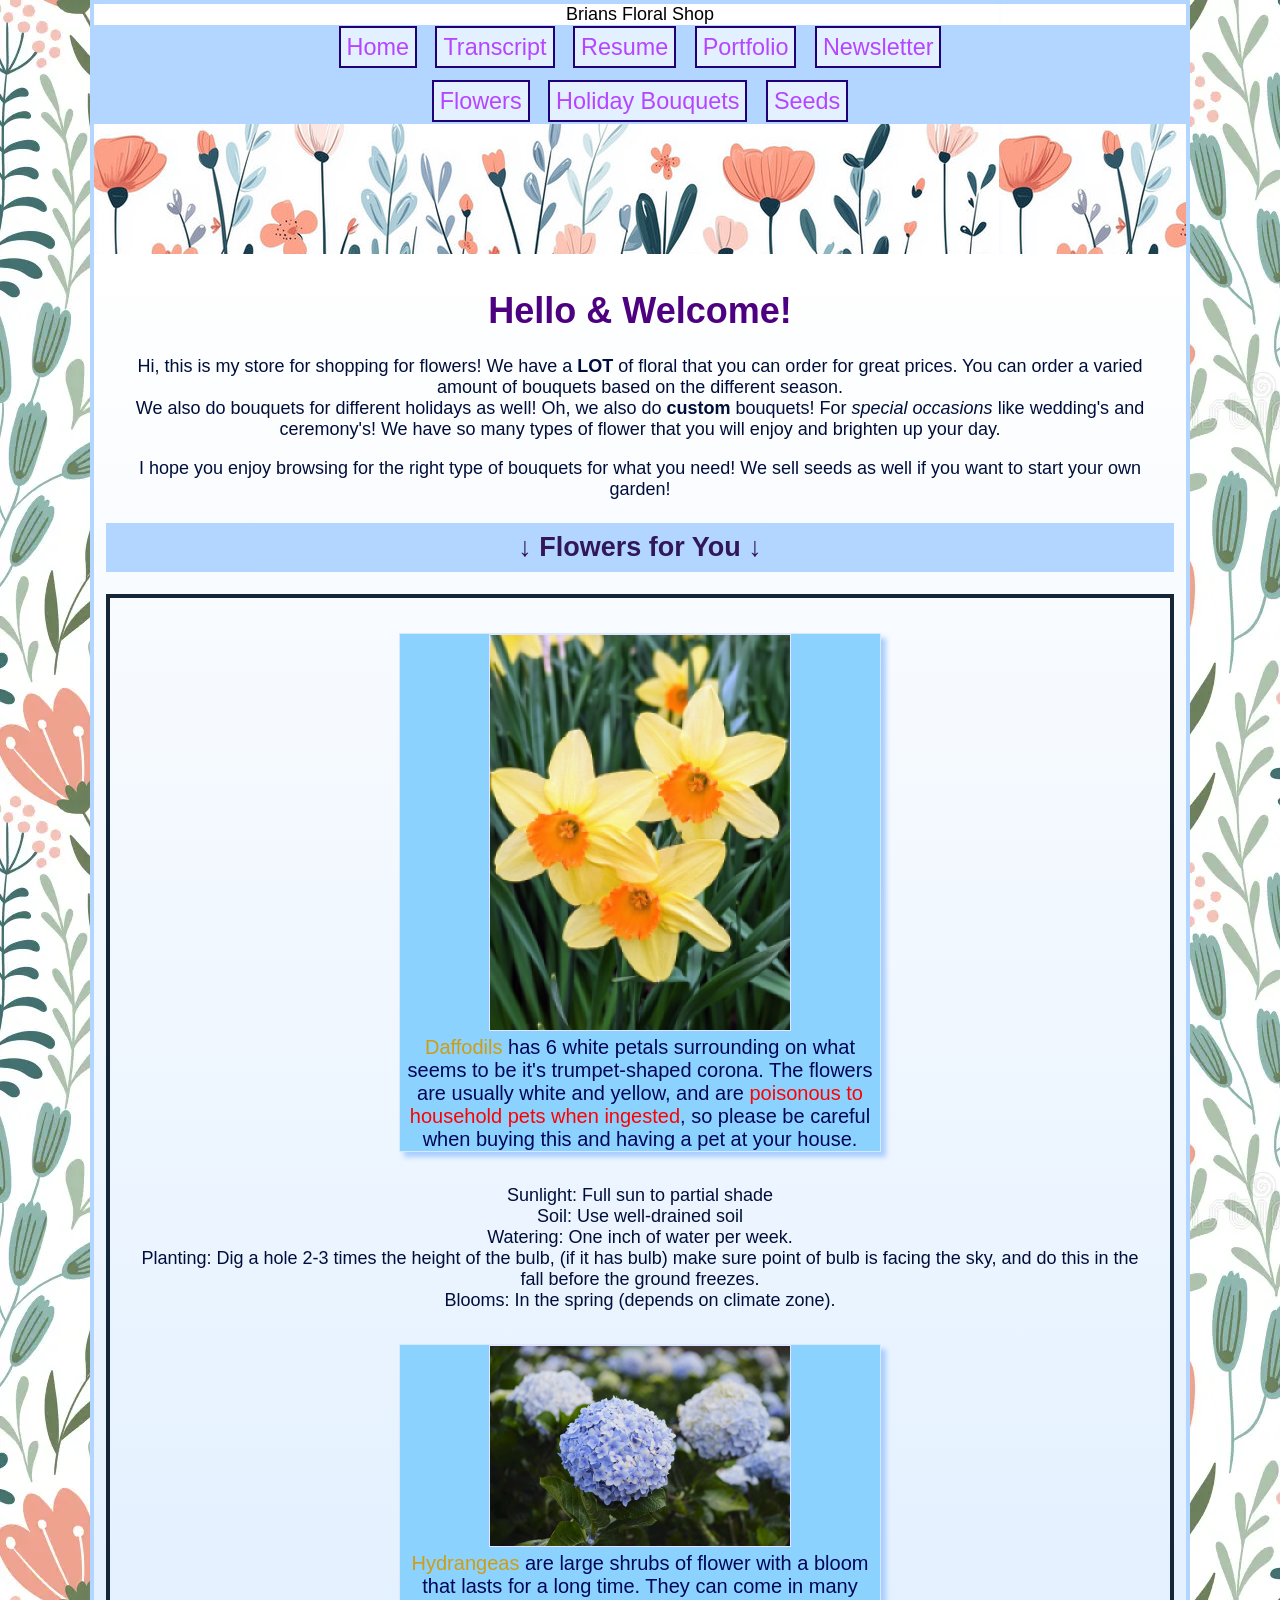
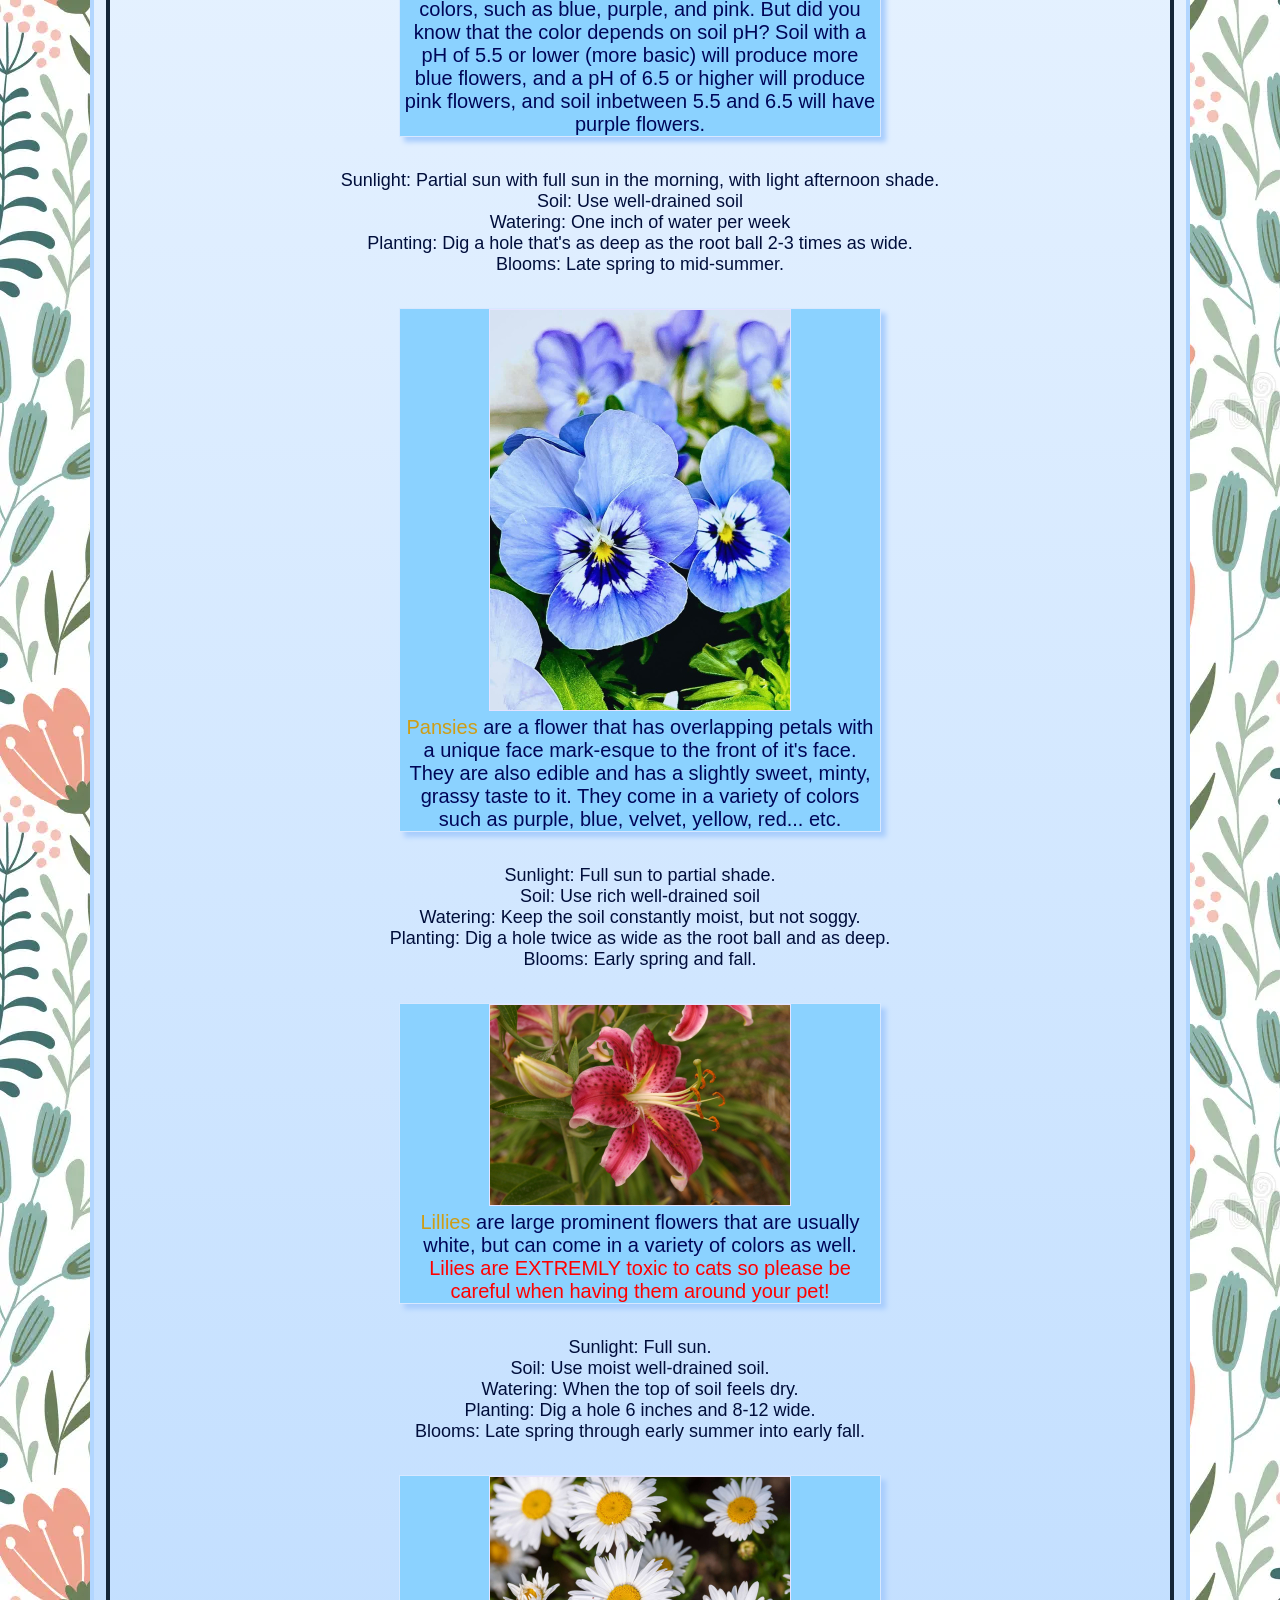
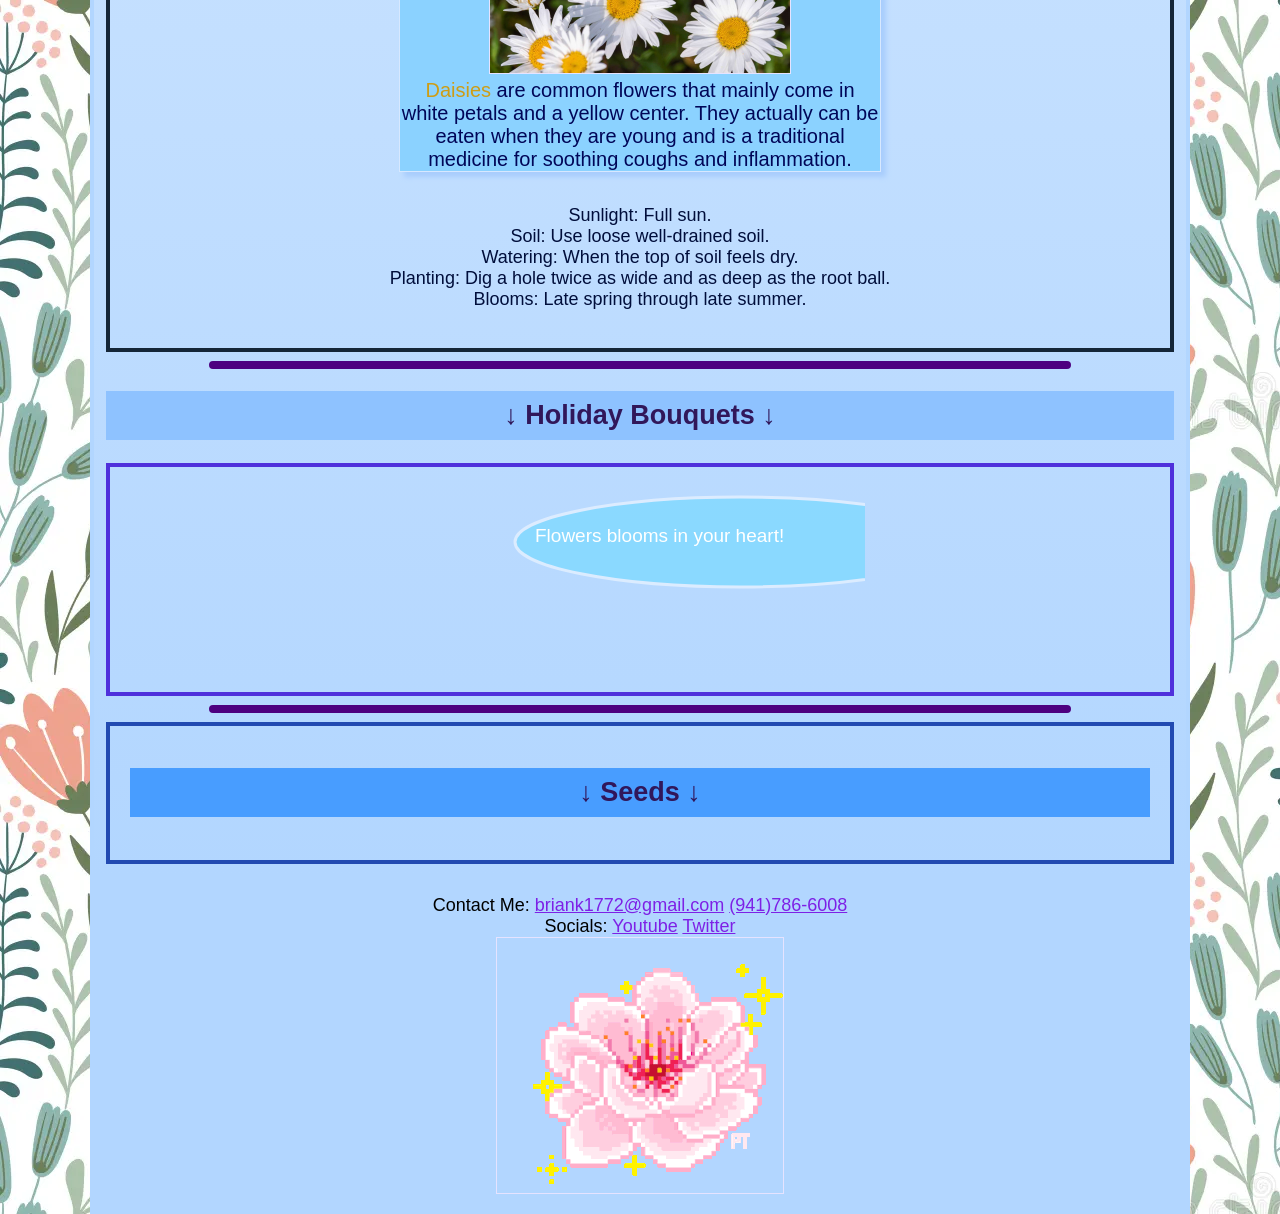
==== commit 101c34cc: "Add files via upload" ====
--- a/index.html
+++ b/index.html
@@ -19,7 +19,8 @@
         <li><a href="index.html">Home</a></li>
         <li><a href="transcript.html">Transcript</a></li>
         <li><a href="resume.html">Resume</a></li>
-        <li><a href="portfolio.html">Portfolio</a></li><br><br>
+        <li><a href="portfolio.html">Portfolio</a></li>
+        <li><a href="newsletter.html">Newsletter</a></li><br><br>
         <li><a href="#Flowers">Flowers</a></li>
         <li><a href="#Holiday">Holiday Bouquets</a></li>
         <li><a href="#Seeds">Seeds</a></li>
--- a/epicstyle.css
+++ b/epicstyle.css
@@ -11,10 +11,13 @@
         figure {width:480px; display:inline-block; margin:15px; text-align:center; background-color: #8bd2ff; box-shadow: 5px 5px 5px #a8cdfd; border: 1px solid #d7e8ff; }
         figcaption {font-size: 20px; color:rgb(0, 6, 88); text-align:center}
         span {color:rgb(206, 157, 21)}
-        hr {width:80%; height:3px; background-color:rgb(0, 44, 138)}
+        hr {width:80%; border:4px solid #4d0080; border-radius:6px;}
         aside {width:20%; float:left; text-align:right; padding:14px; box-sizing:border-box;}
         section {width:95%; padding:10px; box-sizing:border-box; }
         abbr {border-bottom: 3px dotted black; cursor: help}
+
+        blockquote {text-align: justify}
+        blockquote:first-letter {font-size:1.8em; font-weight:bold}
 
         li {text-align: center; padding: 5px}
         ul {list-style-image: url(images/yellowflower.png); text-align: center; padding-inline: 20px; font-size: 1.1em}
@@ -40,6 +43,7 @@
         .Holiday {border: 4px solid #4f30db; padding: 20px}
         .Seeds {border: 4px solid #224ab1; padding: 20px}
         .poisonous {color:rgb(255, 0, 0)}
+        .box {border: 2px solid blue;}
 
         #Portfolio {border: 4px }
         #Transcript { border: 4px solid #074588; padding: 20px; 
@@ -53,4 +57,68 @@
         #Top {background-color: #b2d6ff; padding: 9px;}
         #Flowers {background-color: #b2d6ff; padding: 9px;}
         #Holiday {background-color: #8ec2ff; padding: 9px;}
-        #Seeds {background-color: #489dff; padding: 9px;}+        #Seeds {background-color: #489dff; padding: 9px;}
+        #Newsletter {background-color:#074588; color:white; padding:12px; border-radius:8px; text-shadow:1px 1px 2px #222;}
+
+.image-card-3d {
+  width: 400px;
+  height: 300px;
+  perspective: 1000px; /* Gives depth to the 3D space */
+}
+
+.image-card-3d img {
+  width: 100%;
+  height: 100%;
+  object-fit: cover;
+  border-radius: 12px;
+  box-shadow: 0 10px 20px rgba(0, 0, 0, 0.15);
+  transition: transform 0.5s cubic-bezier(0.25, 1, 0.5, 1), box-shadow 0.5s ease;
+}
+
+/* On hover, tilt back slightly, lift up, and drop a deeper shadow */
+.image-card-3d:hover img {
+  transform: rotateX(10deg) rotateY(-10deg) translateY(-10px);
+  box-shadow: 20px 30px 40px rgba(0, 0, 0, 0.3);
+} 
+
+/* end image 3d */
+
+.reveal-container {
+  position: relative;
+  width: 400px;
+  height: 300px;
+  overflow: hidden; /* Keeps the zooming image inside borders */
+  border-radius: 8px;
+}
+
+.reveal-container img {
+  width: 100%;
+  height: 100%;
+  object-fit: cover;
+  transition: transform 0.6s cubic-bezier(0.33, 1, 0.68, 1);
+}
+
+.reveal-container .overlay {
+  position: absolute;
+  inset: 0;
+  background: linear-gradient(to top, rgba(0,0,0,0.8) 0%, rgba(0,0,0,0.2) 100%);
+  display: flex;
+  flex-direction: column;
+  justify-content: flex-end;
+  padding: 24px;
+  color: #fff;
+  opacity: 0;
+  transform: translateY(20px);
+  transition: opacity 0.4s ease, transform 0.4s ease;
+}
+
+/* Combined Hover Triggers */
+.reveal-container:hover img {
+  transform: scale(1.1); /* Zooms the photo slightly */
+}
+
+.reveal-container:hover .overlay {
+  opacity: 1;
+  transform: translateY(0); /* Slides text seamlessly into place */
+}
+/* end reveal container */
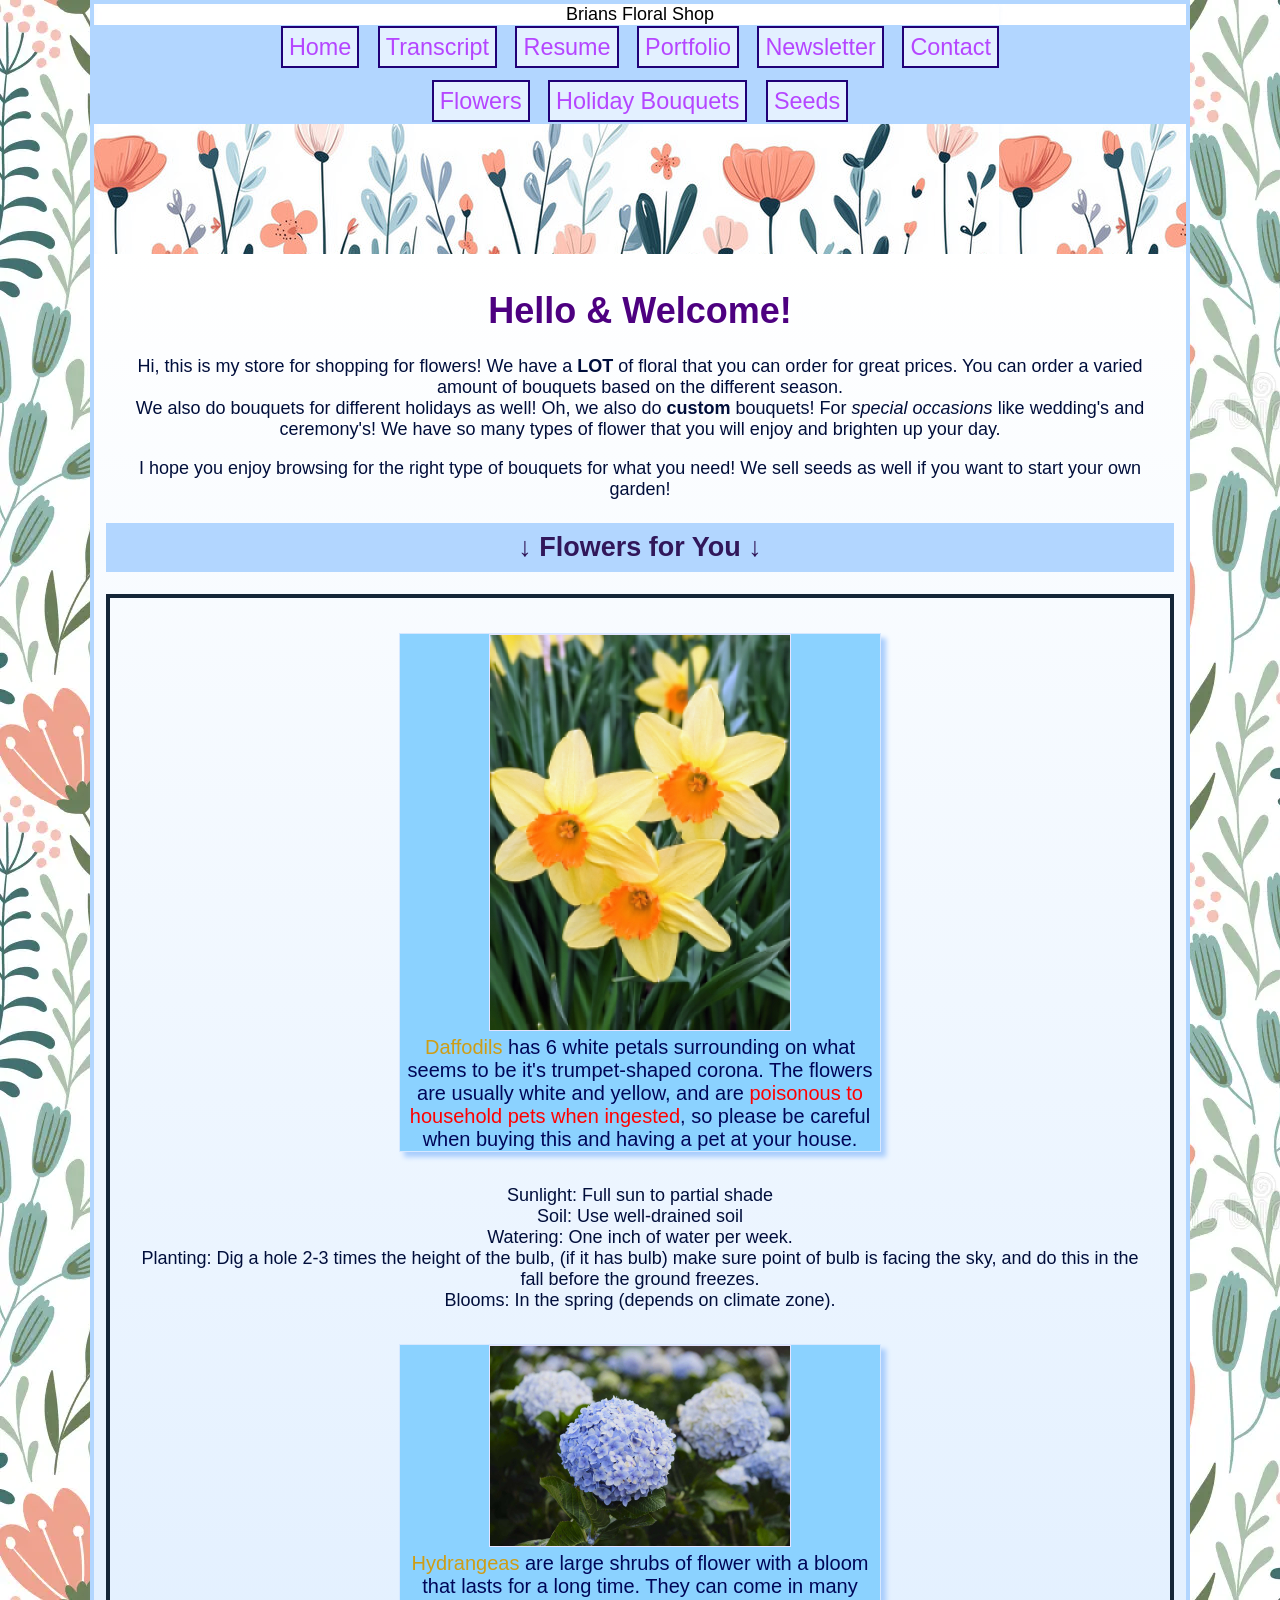
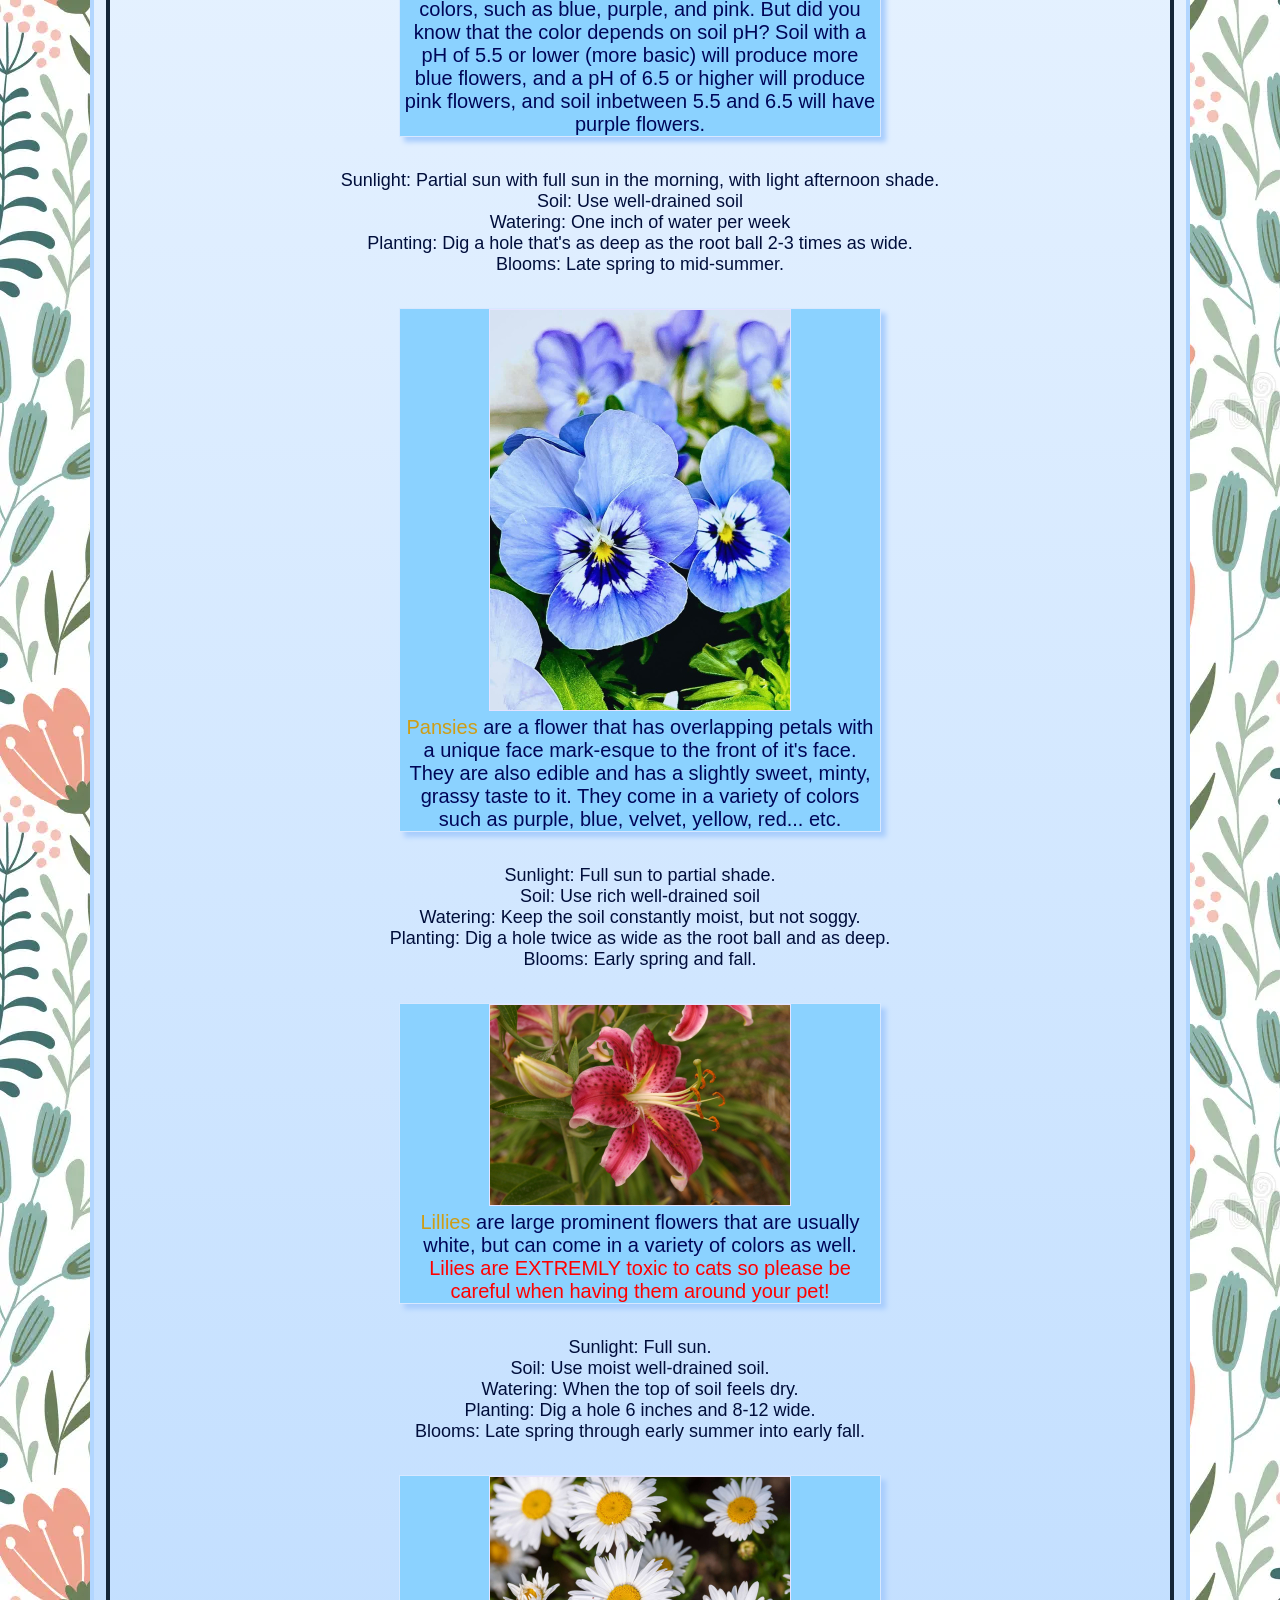
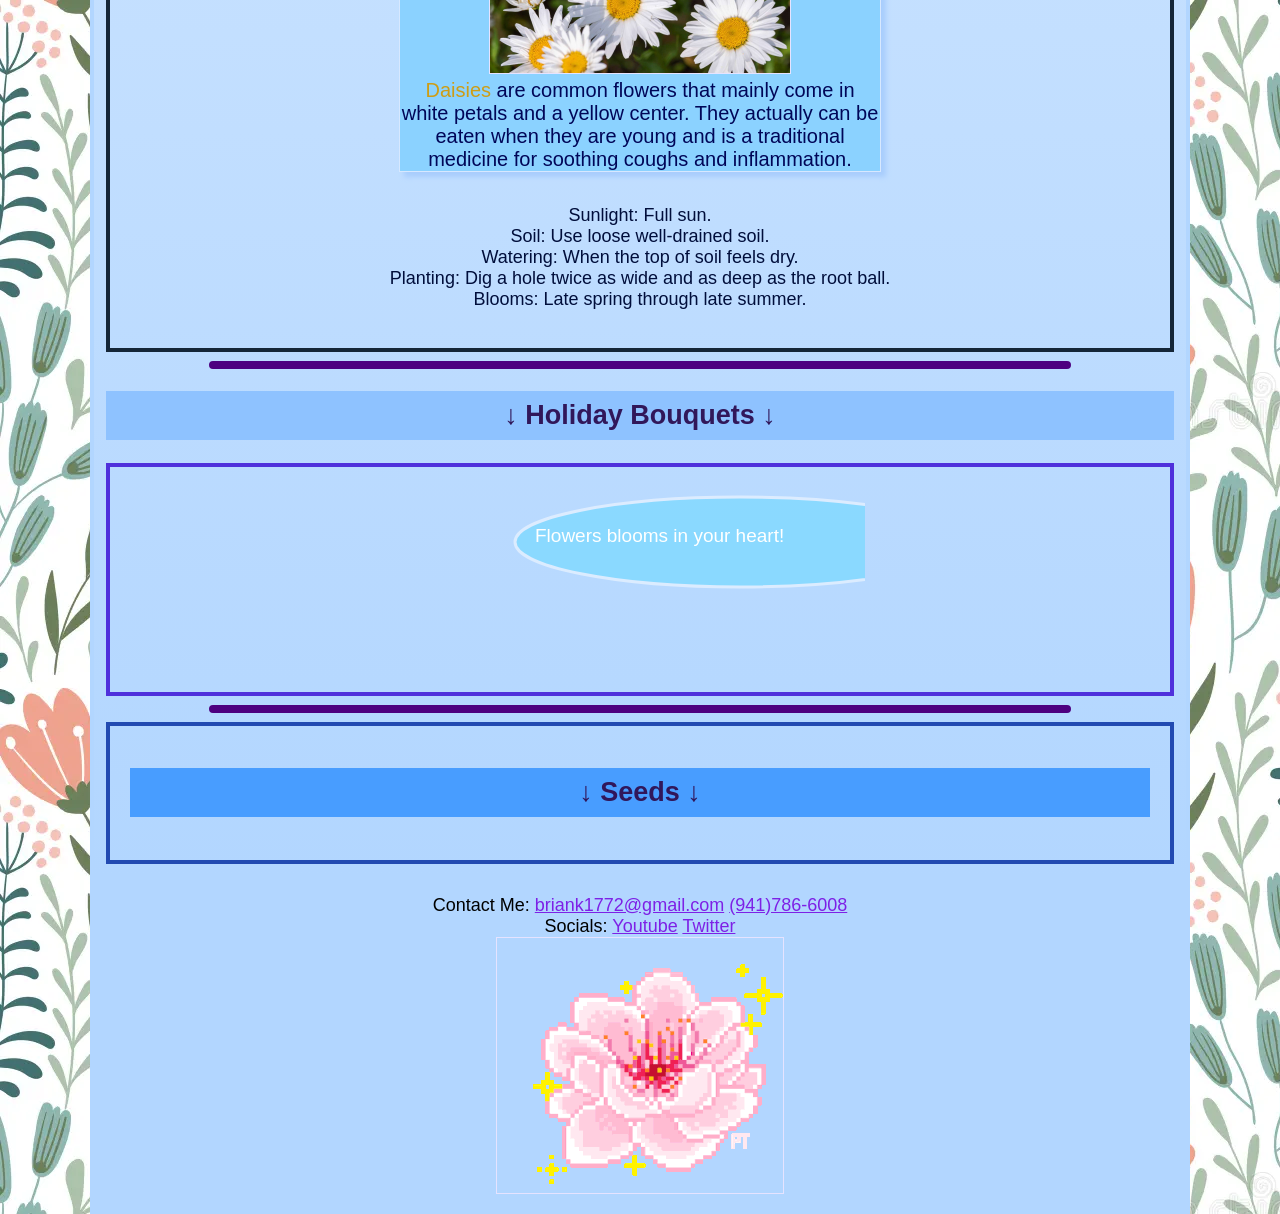
==== commit 119a1dc0: "Add files via upload" ====
--- a/index.html
+++ b/index.html
@@ -20,7 +20,8 @@
         <li><a href="transcript.html">Transcript</a></li>
         <li><a href="resume.html">Resume</a></li>
         <li><a href="portfolio.html">Portfolio</a></li>
-        <li><a href="newsletter.html">Newsletter</a></li><br><br>
+        <li><a href="newsletter.html">Newsletter</a></li>
+        <li><a href="contact.html">Contact</a></li><br><br>
         <li><a href="#Flowers">Flowers</a></li>
         <li><a href="#Holiday">Holiday Bouquets</a></li>
         <li><a href="#Seeds">Seeds</a></li>
--- a/epicstyle.css
+++ b/epicstyle.css
@@ -1,124 +1,143 @@
-        body {max-width: 1100px; margin: auto; background-image:url(images/repeatflower.jpg); font-family: Century Gothic, sans-serif; font-size: 18px; text-align:center}
-        header {height:250px; background-image:url(images/banner.jpg); text-align: center}
-        main {background-image: linear-gradient(to bottom, rgb(255, 255, 255) 0%, #b2d6ff 100%); padding: 12px}
-
-        h1 {color:#4d0080}
-        h2 {color:#31175a; text-align: center}
-        h3 {color:#6200ff; text-align: center}
-
-        p {color:rgb(0, 14, 59); font-size: 18px;}
-        img {max-width: 100%; height: auto; border: 1px solid #e5e3ff;}
-        figure {width:480px; display:inline-block; margin:15px; text-align:center; background-color: #8bd2ff; box-shadow: 5px 5px 5px #a8cdfd; border: 1px solid #d7e8ff; }
-        figcaption {font-size: 20px; color:rgb(0, 6, 88); text-align:center}
-        span {color:rgb(206, 157, 21)}
-        hr {width:80%; border:4px solid #4d0080; border-radius:6px;}
-        aside {width:20%; float:left; text-align:right; padding:14px; box-sizing:border-box;}
-        section {width:95%; padding:10px; box-sizing:border-box; }
-        abbr {border-bottom: 3px dotted black; cursor: help}
-
-        blockquote {text-align: justify}
-        blockquote:first-letter {font-size:1.8em; font-weight:bold}
-
-        li {text-align: center; padding: 5px}
-        ul {list-style-image: url(images/yellowflower.png); text-align: center; padding-inline: 20px; font-size: 1.1em}
-        ol {list-style: decimal; text-align: center; padding-inline: 20px; font-size: 1.1em}
-        dl {text-align: center; padding-inline: 20px; font-size: 1.1em}
-
-        footer {background-color:#b2d6ff}
-        footer a {color:rgb(125, 33, 230);}
-        footer a:hover {color:rgb(0, 197, 181)}
-
-        nav {background-color:#b2d6ff; text-align: center; padding: 20px; font-size: 1.3em;}
-        nav a {color:rgb(181, 70, 255); text-decoration:none; background-color: #e3f0ff; border: 2px solid #9b58c2; display:block; width:30%;} /* no underline */
-        nav a:hover {color:rgb(0, 197, 181)}
-        nav nav ul li.selected a {color:white; background-color:gray}
-        nav li {display:inline; list-style:none;} /* no bullets */
-        nav li a {border:2px #200077 solid; padding:6px}
-
-        @media only screen and (min-width: 640px) {nav a {display:inline}
-
-        nav li {display:inline; padding: 6px; list-style:none;} }
-
-        .Flowers {border: 4px solid #152638; padding: 20px}
-        .Holiday {border: 4px solid #4f30db; padding: 20px}
-        .Seeds {border: 4px solid #224ab1; padding: 20px}
-        .poisonous {color:rgb(255, 0, 0)}
-        .box {border: 2px solid blue;}
-
-        #Portfolio {border: 4px }
-        #Transcript { border: 4px solid #074588; padding: 20px; 
-                margin: 20px; background-color: #e7f6ff; box-shadow: 10px 5px 5px #888888; }
-        #Resume { border: 4px solid #074588; padding: 20px; 
-                margin: 20px; background-color: #e7f6ff; box-shadow: 10px 5px 5px #888888; }
-        #Resume a {color:rgb(181, 70, 255); text-decoration:none;} /* no underline */
-        #Resume a:hover {color:rgb(0, 197, 181)}
-        #Whole {border: 4px solid #b2d6ff; padding: 0px; text-align: center}
-        #Social {text-align: center; padding: 15px}
-        #Top {background-color: #b2d6ff; padding: 9px;}
-        #Flowers {background-color: #b2d6ff; padding: 9px;}
-        #Holiday {background-color: #8ec2ff; padding: 9px;}
-        #Seeds {background-color: #489dff; padding: 9px;}
-        #Newsletter {background-color:#074588; color:white; padding:12px; border-radius:8px; text-shadow:1px 1px 2px #222;}
-
-.image-card-3d {
-  width: 400px;
-  height: 300px;
-  perspective: 1000px; /* Gives depth to the 3D space */
-}
-
-.image-card-3d img {
-  width: 100%;
-  height: 100%;
-  object-fit: cover;
-  border-radius: 12px;
-  box-shadow: 0 10px 20px rgba(0, 0, 0, 0.15);
-  transition: transform 0.5s cubic-bezier(0.25, 1, 0.5, 1), box-shadow 0.5s ease;
-}
-
-/* On hover, tilt back slightly, lift up, and drop a deeper shadow */
-.image-card-3d:hover img {
-  transform: rotateX(10deg) rotateY(-10deg) translateY(-10px);
-  box-shadow: 20px 30px 40px rgba(0, 0, 0, 0.3);
-} 
-
-/* end image 3d */
-
-.reveal-container {
-  position: relative;
-  width: 400px;
-  height: 300px;
-  overflow: hidden; /* Keeps the zooming image inside borders */
-  border-radius: 8px;
-}
-
-.reveal-container img {
-  width: 100%;
-  height: 100%;
-  object-fit: cover;
-  transition: transform 0.6s cubic-bezier(0.33, 1, 0.68, 1);
-}
-
-.reveal-container .overlay {
-  position: absolute;
-  inset: 0;
-  background: linear-gradient(to top, rgba(0,0,0,0.8) 0%, rgba(0,0,0,0.2) 100%);
-  display: flex;
-  flex-direction: column;
-  justify-content: flex-end;
-  padding: 24px;
-  color: #fff;
-  opacity: 0;
-  transform: translateY(20px);
-  transition: opacity 0.4s ease, transform 0.4s ease;
-}
-
-/* Combined Hover Triggers */
-.reveal-container:hover img {
-  transform: scale(1.1); /* Zooms the photo slightly */
-}
-
-.reveal-container:hover .overlay {
-  opacity: 1;
-  transform: translateY(0); /* Slides text seamlessly into place */
-}
-/* end reveal container */+        /* main styles */
+        body {max-width: 1100px; margin: auto; background-image:url(images/repeatflower.jpg); font-family: Century Gothic, sans-serif; font-size: 18px; text-align:center}
+        header {height:250px; background-image:url(images/banner.jpg); text-align: center}
+        main {background-image: linear-gradient(to bottom, rgb(255, 255, 255) 0%, #b2d6ff 100%); padding: 12px}
+
+        /* title styles */
+        h1 {color:#4d0080}
+        h2 {color:#31175a; text-align: center}
+        h3 {color:#6200ff; text-align: center}
+
+        /* text styles*/
+        p {color:rgb(0, 14, 59); font-size: 18px;}
+        img {max-width: 100%; height: auto; border: 1px solid #e5e3ff;}
+        figure {width:480px; display:inline-block; margin:15px; text-align:center; background-color: #8bd2ff; box-shadow: 5px 5px 5px #a8cdfd; border: 1px solid #d7e8ff; }
+        figcaption {font-size: 20px; color:rgb(0, 6, 88); text-align:center}
+        span {color:rgb(206, 157, 21)}
+        hr {width:80%; border:4px solid #4d0080; border-radius:6px;}
+        aside {width:20%; float:left; text-align:right; padding:14px; box-sizing:border-box;}
+        section {width:95%; padding:10px; box-sizing:border-box; }
+        abbr {border-bottom: 3px dotted black; cursor: help}
+        
+        /* block styles */
+        blockquote {text-align: justify}
+        blockquote:first-letter {font-size:1.8em; font-weight:bold}
+
+        /* sort styles */
+        li {text-align: center; padding: 5px}
+        ul {list-style-image: url(images/yellowflower.png); text-align: center; padding-inline: 20px; font-size: 1.1em}
+        ol {list-style: decimal; text-align: center; padding-inline: 20px; font-size: 1.1em}
+        dl {text-align: center; padding-inline: 20px; font-size: 1.1em}
+        
+        /* footer style */
+        footer {background-color:#b2d6ff}
+        footer a {color:rgb(125, 33, 230);}
+        footer a:hover {color:rgb(0, 197, 181)}
+        
+        /* nav style */
+        nav {background-color:#b2d6ff; text-align: center; padding: 20px; font-size: 1.3em;}
+        nav a {color:rgb(181, 70, 255); text-decoration:none; background-color: #e3f0ff; border: 2px solid #9b58c2; display:block; width:30%;} /* no underline */
+        nav a:hover {color:rgb(0, 197, 181)}
+        nav nav ul li.selected a {color:white; background-color:gray}
+        nav li {display:inline; list-style:none;} /* no bullets */
+        nav li a {border:2px #200077 solid; padding:6px}
+
+        @media only screen and (min-width: 640px) {nav a {display:inline}
+
+        nav li {display:inline; padding: 6px; list-style:none;} }
+
+        /* classes */
+        .Flowers {border: 4px solid #152638; padding: 20px}
+        .Holiday {border: 4px solid #4f30db; padding: 20px}
+        .Seeds {border: 4px solid #224ab1; padding: 20px}
+        .poisonous {color:rgb(255, 0, 0)}
+        .box {border: 2px solid blue;}
+        
+        /* table classes */
+        .ContactTable {width: 80%; margin: 20px auto; border: 4px solid #074588; border-collapse: collapse; background-color: #e7f6ff; text-align: center; }
+        .ContactTable th, .ContactTable td { border: 1px solid #8ec2ff; }
+        .ContactTableHeading { text-align: center; padding: 14px; color: white; background-color: #074588; font-size: 1.3em; }
+        .ContactLabel { width: 35%; text-align: right; padding: 10px; }
+        .ContactField { padding: 10px; }
+        .ContactButtons { text-align: center; padding: 12px; }
+        .Required { color: red; font-weight: bold; }
+        
+        /* IDS */
+        #Portfolio {border: 4px }
+        #Transcript { border: 4px solid #074588; padding: 20px; 
+                margin: 20px; background-color: #e7f6ff; box-shadow: 10px 5px 5px #888888; }
+        #Resume { border: 4px solid #074588; padding: 20px; 
+                margin: 20px; background-color: #e7f6ff; box-shadow: 10px 5px 5px #888888; }
+        #Resume a {color:rgb(181, 70, 255); text-decoration:none;} /* no underline */
+        #Resume a:hover {color:rgb(0, 197, 181)}
+        #Whole {border: 4px solid #b2d6ff; padding: 0px; text-align: center}
+        #Social {text-align: center; padding: 15px}
+        #Top {background-color: #b2d6ff; padding: 9px;}
+        #Flowers {background-color: #b2d6ff; padding: 9px;}
+        #Holiday {background-color: #8ec2ff; padding: 9px;}
+        #Seeds {background-color: #489dff; padding: 9px;}
+        #Newsletter {background-color:#074588; color:white; padding:12px; border-radius:8px; text-shadow:1px 1px 2px #222;}
+/* cool css styles */
+.image-card-3d {
+  width: 400px;
+  height: 300px;
+  perspective: 1000px; /* Gives depth to the 3D space */
+}
+
+.image-card-3d img {
+  width: 100%;
+  height: 100%;
+  object-fit: cover;
+  border-radius: 12px;
+  box-shadow: 0 10px 20px rgba(0, 0, 0, 0.15);
+  transition: transform 0.5s cubic-bezier(0.25, 1, 0.5, 1), box-shadow 0.5s ease;
+}
+
+/* On hover, tilt back slightly, lift up, and drop a deeper shadow */
+.image-card-3d:hover img {
+  transform: rotateX(10deg) rotateY(-10deg) translateY(-10px);
+  box-shadow: 20px 30px 40px rgba(0, 0, 0, 0.3);
+} 
+
+/* end image 3d */
+
+.reveal-container {
+  position: relative;
+  width: 400px;
+  height: 300px;
+  overflow: hidden; /* Keeps the zooming image inside borders */
+  border-radius: 8px;
+}
+
+.reveal-container img {
+  width: 100%;
+  height: 100%;
+  object-fit: cover;
+  transition: transform 0.6s cubic-bezier(0.33, 1, 0.68, 1);
+}
+
+.reveal-container .overlay {
+  position: absolute;
+  inset: 0;
+  background: linear-gradient(to top, rgba(0,0,0,0.8) 0%, rgba(0,0,0,0.2) 100%);
+  display: flex;
+  flex-direction: column;
+  justify-content: flex-end;
+  padding: 24px;
+  color: #fff;
+  opacity: 0;
+  transform: translateY(20px);
+  transition: opacity 0.4s ease, transform 0.4s ease;
+}
+
+/* Combined Hover Triggers */
+.reveal-container:hover img {
+  transform: scale(1.1); /* Zooms the photo slightly */
+}
+
+.reveal-container:hover .overlay {
+  opacity: 1;
+  transform: translateY(0); /* Slides text seamlessly into place */
+}
+/* end reveal container */
+
